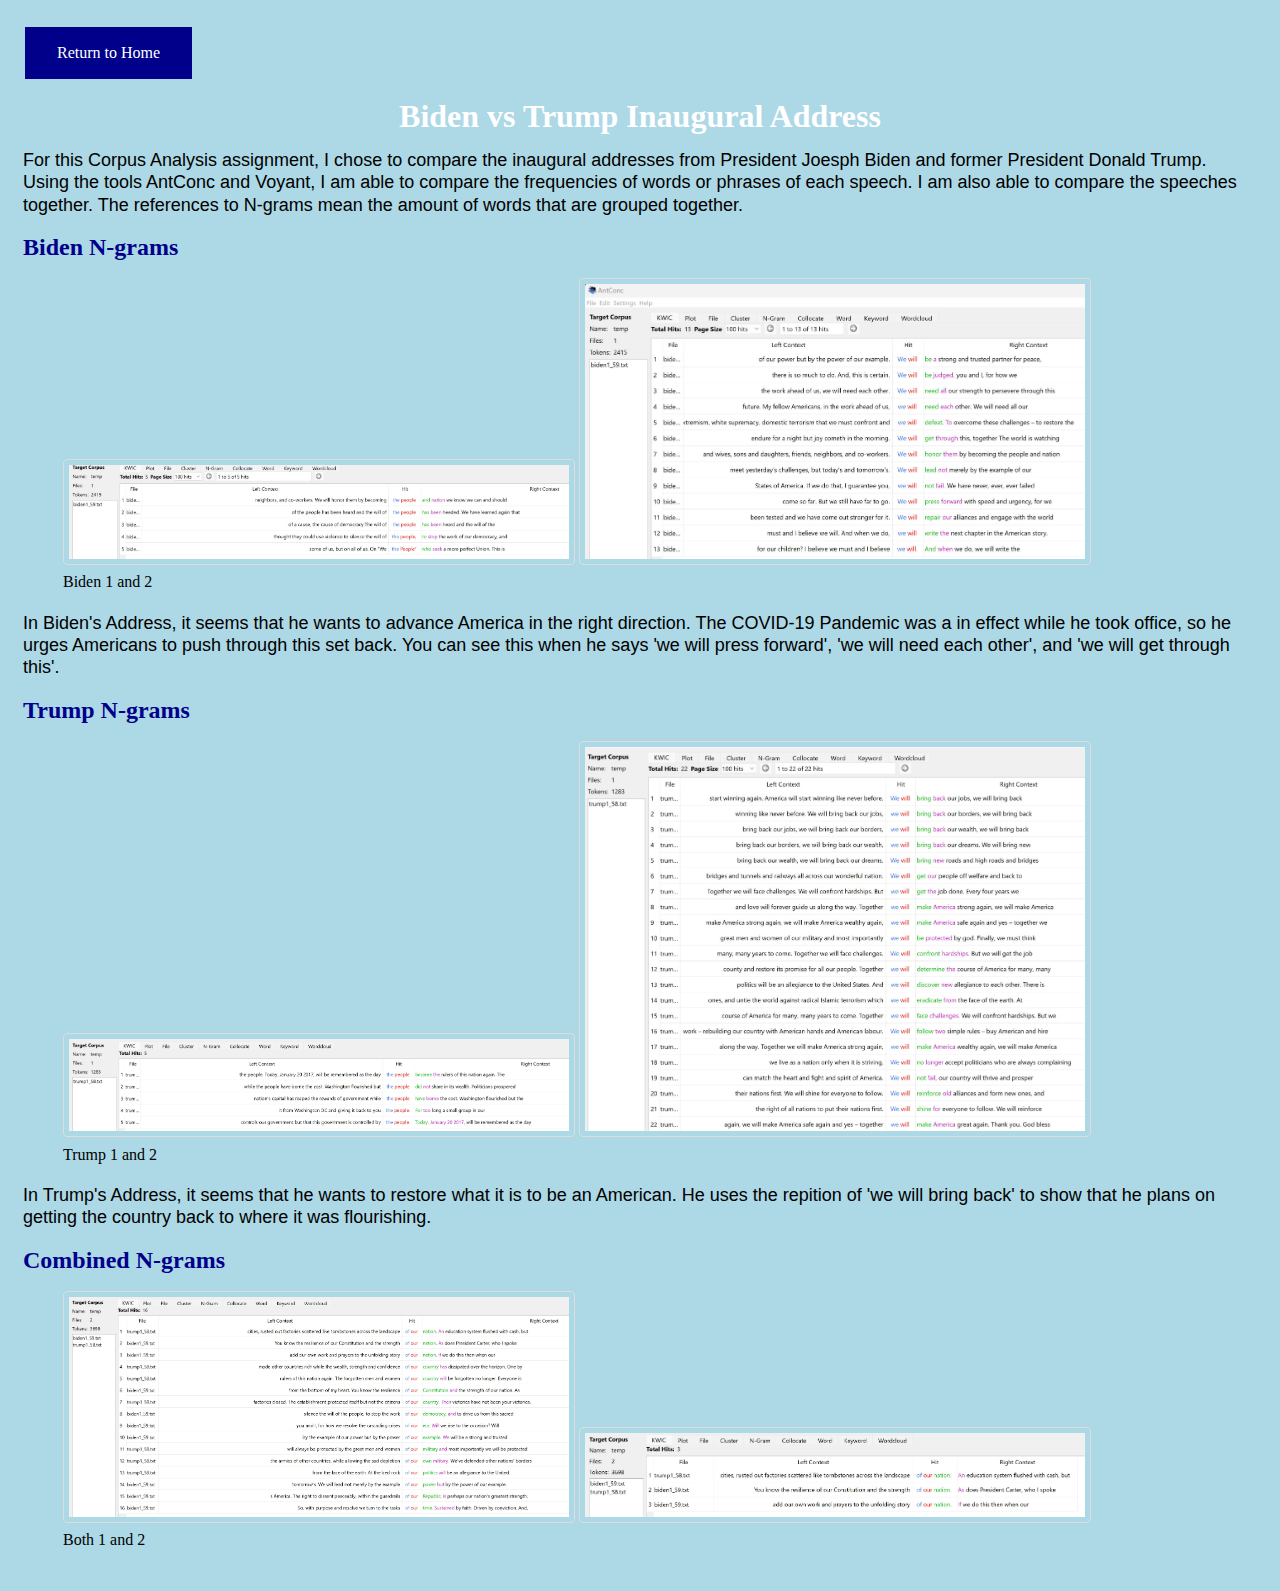
==== docs/corpus.html @ fd3dd55b "small edit" ====
<!DOCTYPE html>
<html>
    <head>
        <title>Corpus Analysis</title>
        <meta charset="UTF-8"/>
        <meta name="viewport" content="width=device-width, initial-scale=1.0"/>
        <link rel="stylesheet" type="text/css" href="style.css"/>
        
    </head>
    <body>
        <nav>
            <a href="index.html" class="button">Return to Home</a>
        </nav>
        
        <h1>Biden vs Trump Inaugural Address</h1>
        
        <section> 
            <p>For this Corpus Analysis assignment, I chose to compare the inaugural addresses from 
                President Joesph Biden and former President Donald Trump. Using the tools AntConc 
                and Voyant, I am able to compare the frequencies of words or phrases of each speech. 
                I am also able to compare the speeches together. The references to N-grams mean the amount
                of words that are grouped together. </p>
            <h2>Biden N-grams</h2>
                <figure>
                    <img src="images/biden_the_people.jpg" alt="Biden the people N-gram"/>
                    <img src="images/biden_we_will.jpg" alt="Biden we will N-gram"/>  
                    <figcaption>Biden 1 and 2</figcaption>
                </figure>
            <p>
                In Biden's Address, it seems that he wants to advance America in the right 
                direction. The COVID-19 Pandemic was a in effect while he took office, so
                he urges Americans to push through this set back. You can see this when he 
                says 'we will press forward', 'we will need each other', and 'we will 
                get through this'.
            </p>
        </section>
        <section> 
                <h2>Trump N-grams</h2>
            <figure>
                <img src="images/trump_the_people.jpg" alt="Trump the people N-gram"/>
                <img src="images/trump_we_will.jpg" alt="Trump we will N-gram"/>
                <figcaption>Trump 1 and 2</figcaption>
            </figure>
            <p>In Trump's Address, it seems that he wants to restore what it is to be an American.
            He uses the repition of 'we will bring back' to show that he plans on getting the 
            country back to where it was flourishing.</p>
        </section>
        
        <section> 
            <h2>Combined N-grams</h2>
            <figure>
                <img src="images/of_our.jpg" alt="Both of our N-gram"/>
                <img src="images/of_our_nation.jpg" alt="Both of our nation N-gram"/>
                <figcaption>Both 1 and 2</figcaption>
            </figure>
        </section>
    
    
    </body>
</html>
---- docs/style.css ----
body {
    background-color: lightblue;
    padding: 15px;
    line-height: 1.4em;
    font-family: "Times New Roman", Times, serif;
}

h1 {
    color: white;
    text-align: center;
}

.grid-container {
    display: grid;
    grid-template-columns: auto auto;
    padding: 10px;
}

.grid-item {
    padding: 20px;
}

h2 {
    color: darkblue;
}

h3 {
    color: darkblue;
}

p {
    
    font-family: Arial, Helvetica, sans-serif;
    font-size: 18px;
}


.button {
    background-color: darkblue;
    border: none;
    color: white;
    padding: 15px 32px;
    text-align: center;
    text-decoration: none;
    display: inline-block;
    font-size: 16px;
    margin: 4px 2px;
    cursor: pointer;
}
     
img {
  border: 1px solid #ddd;
  border-radius: 4px;
  padding: 5px;
  max-width: 500px;
  width: 50%;
  max-height: 500px;
  
}
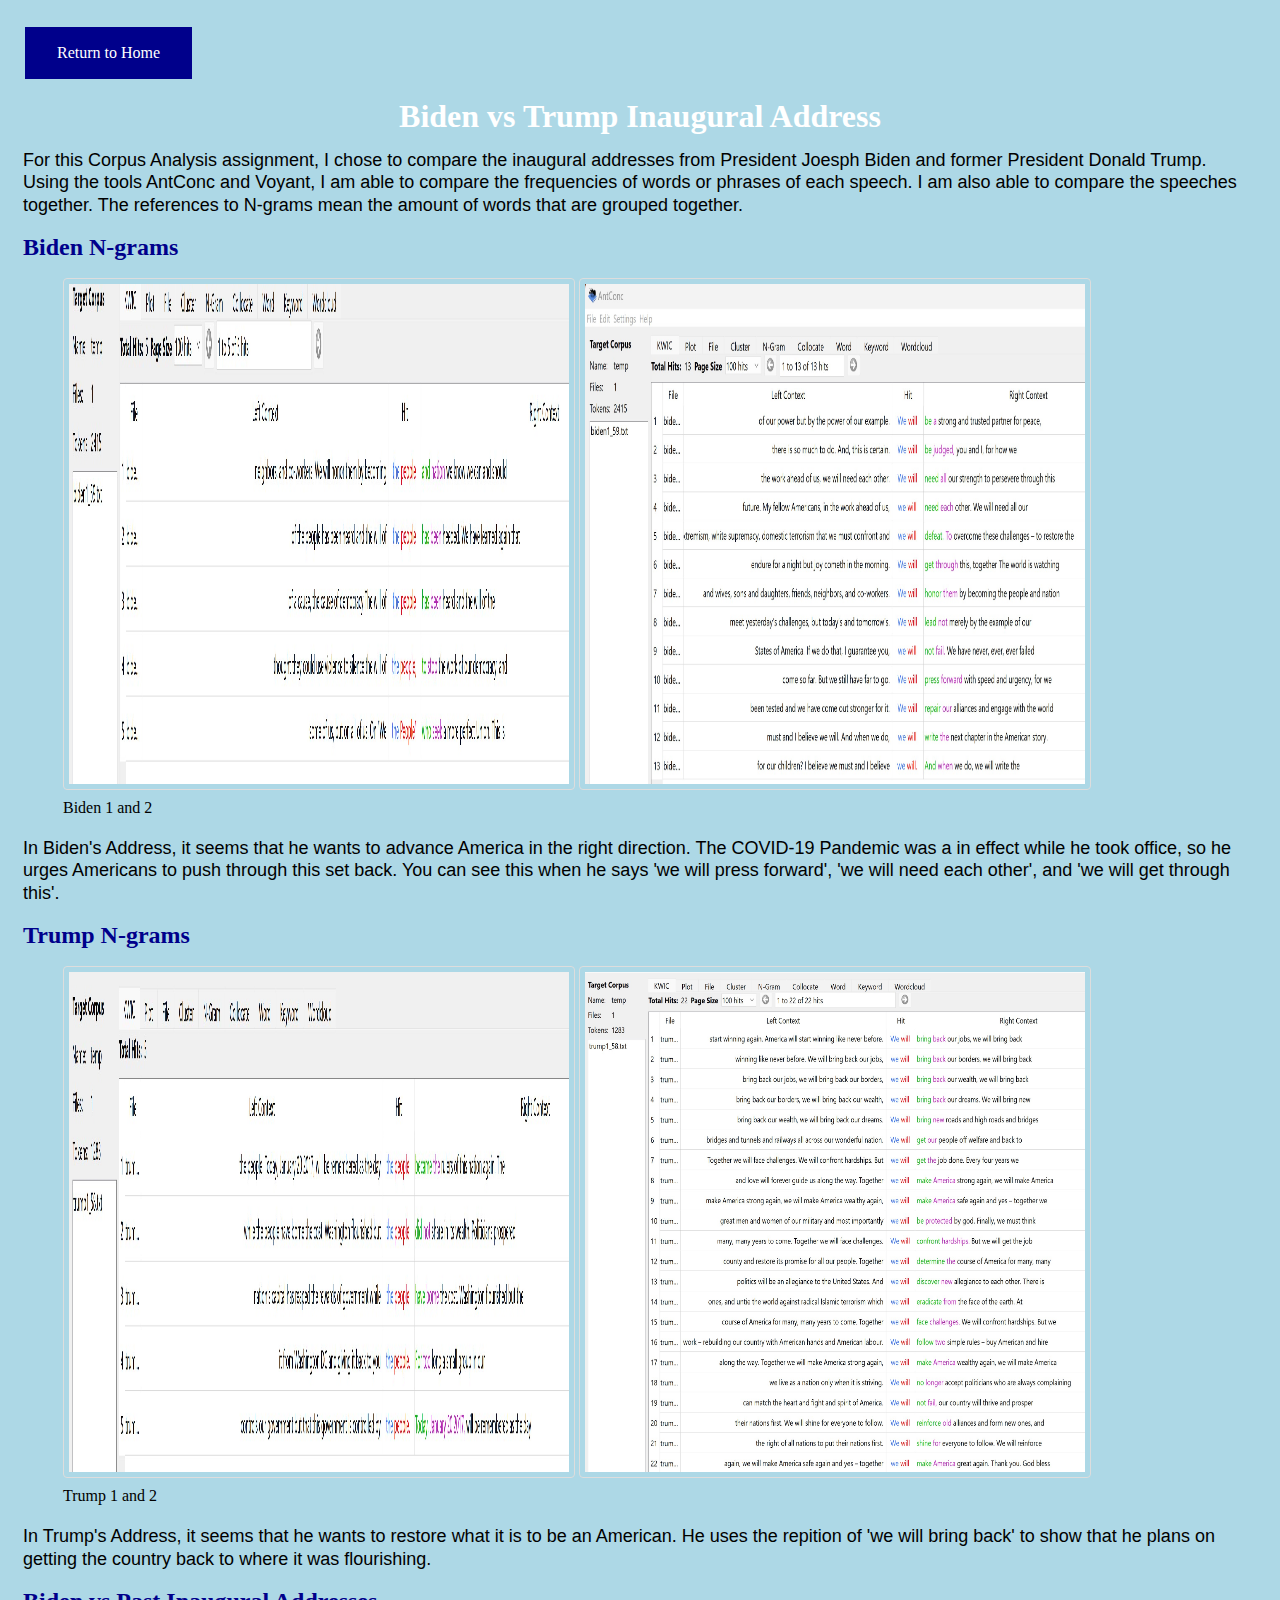
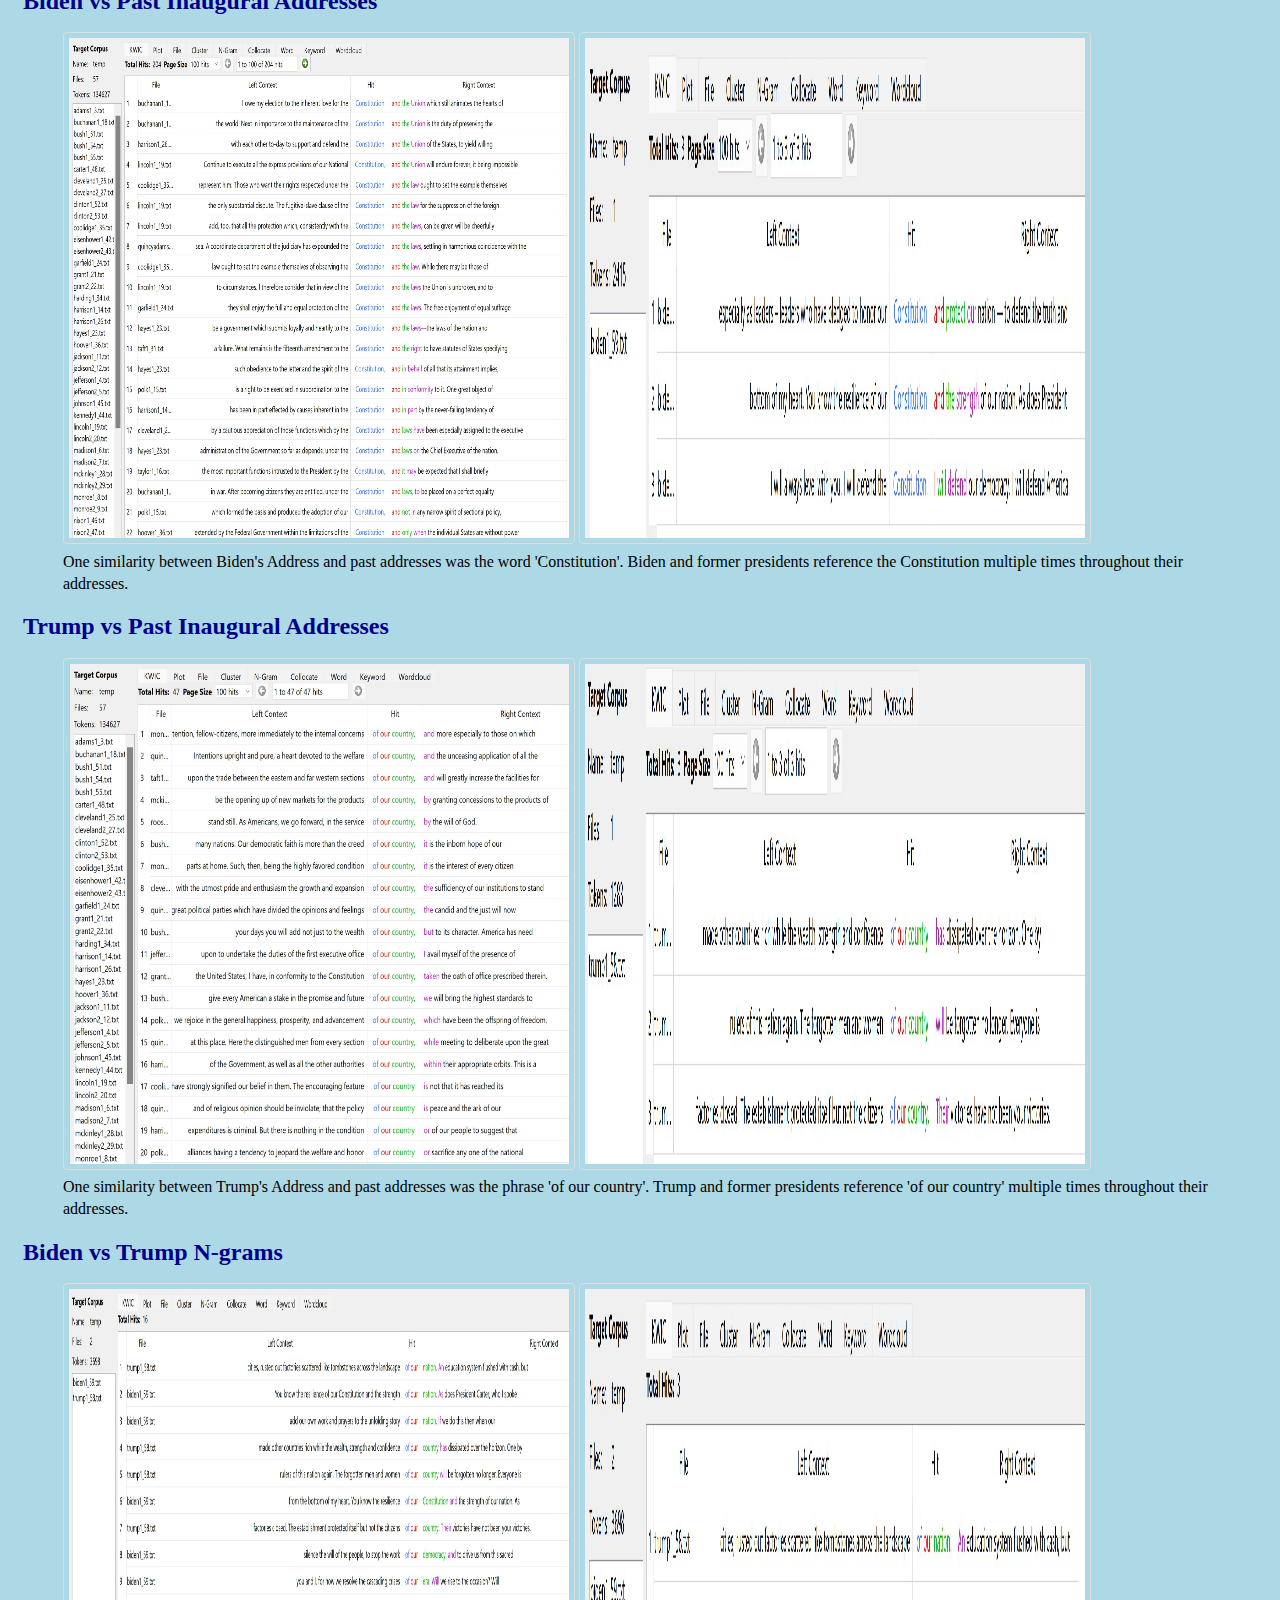
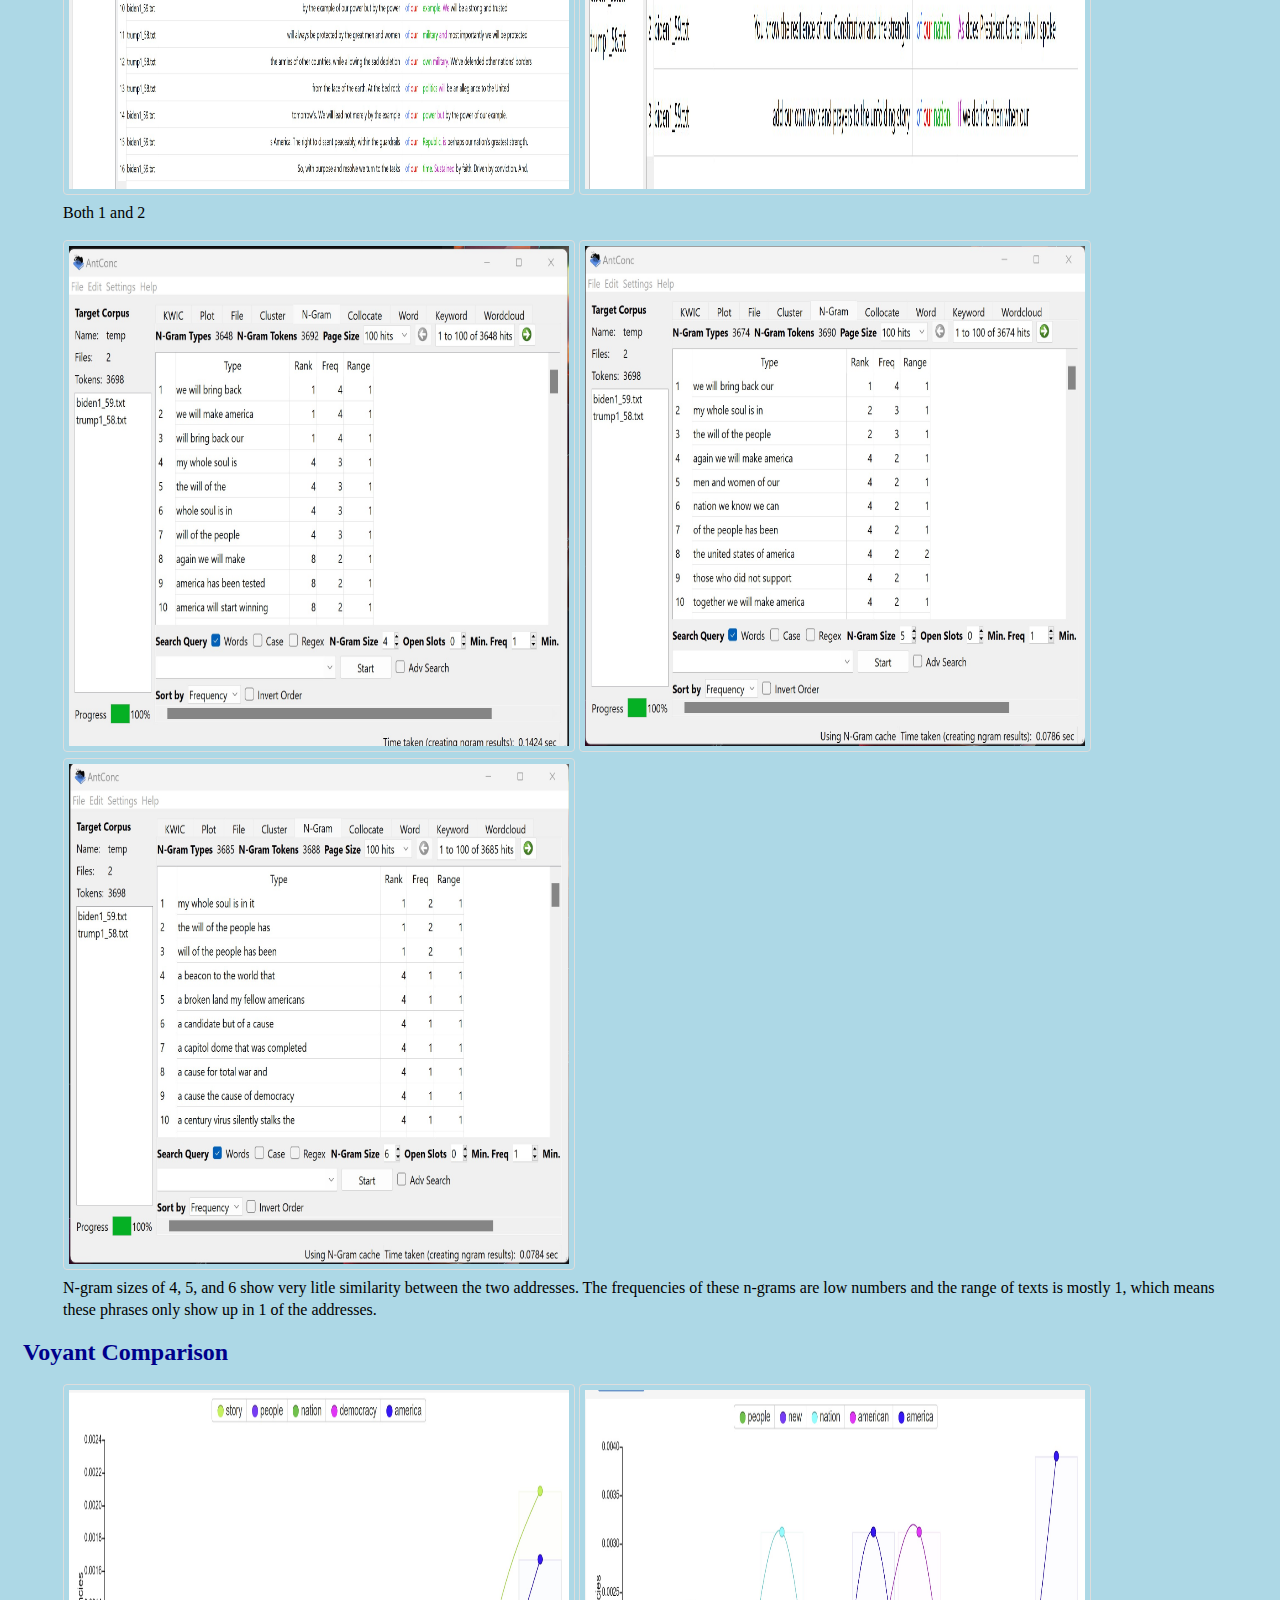
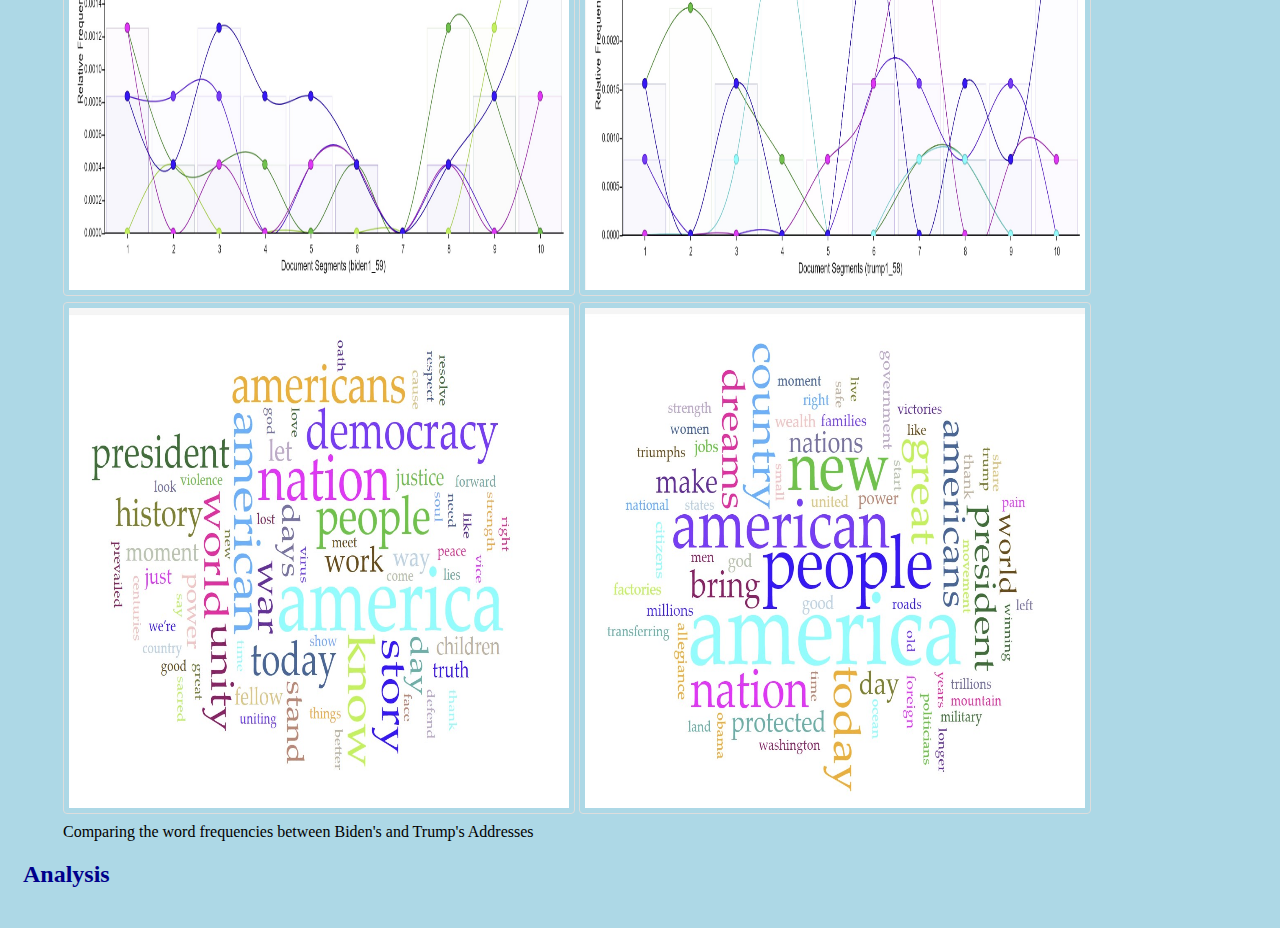
==== commit 52f979df: "additions to corpus analysis page" ====
--- a/docs/corpus.html
+++ b/docs/corpus.html
@@ -5,25 +5,31 @@
         <meta charset="UTF-8"/>
         <meta name="viewport" content="width=device-width, initial-scale=1.0"/>
         <link rel="stylesheet" type="text/css" href="style.css"/>
-        
+        <style>
+            img.ta{width:50%; height:500px;}
+        </style>
     </head>
     <body>
         <nav>
             <a href="index.html" class="button">Return to Home</a>
         </nav>
         
-        <h1>Biden vs Trump Inaugural Address</h1>
+        
         
         <section> 
+            <h1>Biden vs Trump Inaugural Address</h1>
             <p>For this Corpus Analysis assignment, I chose to compare the inaugural addresses from 
                 President Joesph Biden and former President Donald Trump. Using the tools AntConc 
                 and Voyant, I am able to compare the frequencies of words or phrases of each speech. 
                 I am also able to compare the speeches together. The references to N-grams mean the amount
                 of words that are grouped together. </p>
+        </section>
+        
+        <section>
             <h2>Biden N-grams</h2>
                 <figure>
-                    <img src="images/biden_the_people.jpg" alt="Biden the people N-gram"/>
-                    <img src="images/biden_we_will.jpg" alt="Biden we will N-gram"/>  
+                    <img class="ta" src="images/biden_the_people.jpg" alt="Biden the people N-gram"/>
+                    <img class="ta" src="images/biden_we_will.jpg" alt="Biden we will N-gram"/>  
                     <figcaption>Biden 1 and 2</figcaption>
                 </figure>
             <p>
@@ -33,28 +39,70 @@
                 says 'we will press forward', 'we will need each other', and 'we will 
                 get through this'.
             </p>
-        </section>
-        <section> 
-                <h2>Trump N-grams</h2>
+            <h2>Trump N-grams</h2>
             <figure>
-                <img src="images/trump_the_people.jpg" alt="Trump the people N-gram"/>
-                <img src="images/trump_we_will.jpg" alt="Trump we will N-gram"/>
+                <img class="ta" src="images/trump_the_people.jpg" alt="Trump the people N-gram"/>
+                <img class="ta" src="images/trump_we_will.jpg" alt="Trump we will N-gram"/>
                 <figcaption>Trump 1 and 2</figcaption>
             </figure>
             <p>In Trump's Address, it seems that he wants to restore what it is to be an American.
-            He uses the repition of 'we will bring back' to show that he plans on getting the 
-            country back to where it was flourishing.</p>
+                He uses the repition of 'we will bring back' to show that he plans on getting the 
+                country back to where it was flourishing.
+            </p>
         </section>
         
         <section> 
-            <h2>Combined N-grams</h2>
+            <h2>Biden vs Past Inaugural Addresses</h2>
             <figure>
-                <img src="images/of_our.jpg" alt="Both of our N-gram"/>
-                <img src="images/of_our_nation.jpg" alt="Both of our nation N-gram"/>
+                <img class="ta" src="images/Constitution.jpg" alt="Past addresses - Constitution word cluster"/>
+                <img class="ta" src="images/biden_Constitution.jpg" alt="Biden - Constitution word cluster"/>
+                <figcaption>One similarity between Biden's Address and past addresses was the word 'Constitution'. 
+                    Biden and former presidents reference the Constitution multiple times throughout their addresses.</figcaption>
+            </figure>
+            <h2>Trump vs Past Inaugural Addresses</h2>
+            <figure>
+                <img class="ta" src="images/of_our_country.jpg" alt="Past addresses - of our country word cluster"/>
+                <img class="ta" src="images/trump_of_our_counrtuy.jpg" alt="Trump - of our country word cluster"/>
+                <figcaption>One similarity between Trump's Address and past addresses was the phrase 'of 
+                our country'. Trump and former presidents reference 'of our country' multiple times throughout their addresses.</figcaption>
+            </figure>
+        </section>
+        
+        <section> 
+            <h2>Biden vs Trump N-grams</h2>
+            <figure>
+                <img class="ta" src="images/of_our.jpg" alt="Both of our N-gram"/>
+                <img class="ta" src="images/of_our_nation.jpg" alt="Both of our nation N-gram"/>
                 <figcaption>Both 1 and 2</figcaption>
+            </figure>
+            <figure>
+                <img class="ta" src="images/ngram4.jpg" alt="Biden vs Trump 4 N-gram"/>
+                <img class="ta" src="images/ngram5.jpg" alt="Biden vs Trump 5 N-gram"/>
+                <img class="ta" src="images/ngram6.jpg" alt="Biden vs Trump 6 N-gram"/>
+                <figcaption>N-gram sizes of 4, 5, and 6 show very litle similarity between the two addresses. 
+                The frequencies of these n-grams are low numbers and the range of texts is mostly 1, which 
+                means these phrases only show up in 1 of the addresses.</figcaption>
             </figure>
         </section>
     
+        <section>
+            <h2>Voyant Comparison</h2>
+            <figure>
+                <img class="ta" src="images/bidenGraph.jpg" alt="Voyant Biden Graph"/>
+                <img class="ta" src="images/trumpGraph.jpg" alt="Voyant Trump Graph"/>
+                <img class="ta" src="images/bidenCirrus.jpg" alt="Biden Word Cluster"/>
+                <img class="ta" src="images/trumpCirrus.jpg" alt="Trump Word Cluster"/>
+                <figcaption>Comparing the word frequencies between Biden's and Trump's Addresses</figcaption>
+            </figure>
+            <p></p>
+        </section>
+        
+        <section>
+            <h2>Analysis</h2>
+            <p>
+                
+            </p>
+        </section>
     
     </body>
 </html>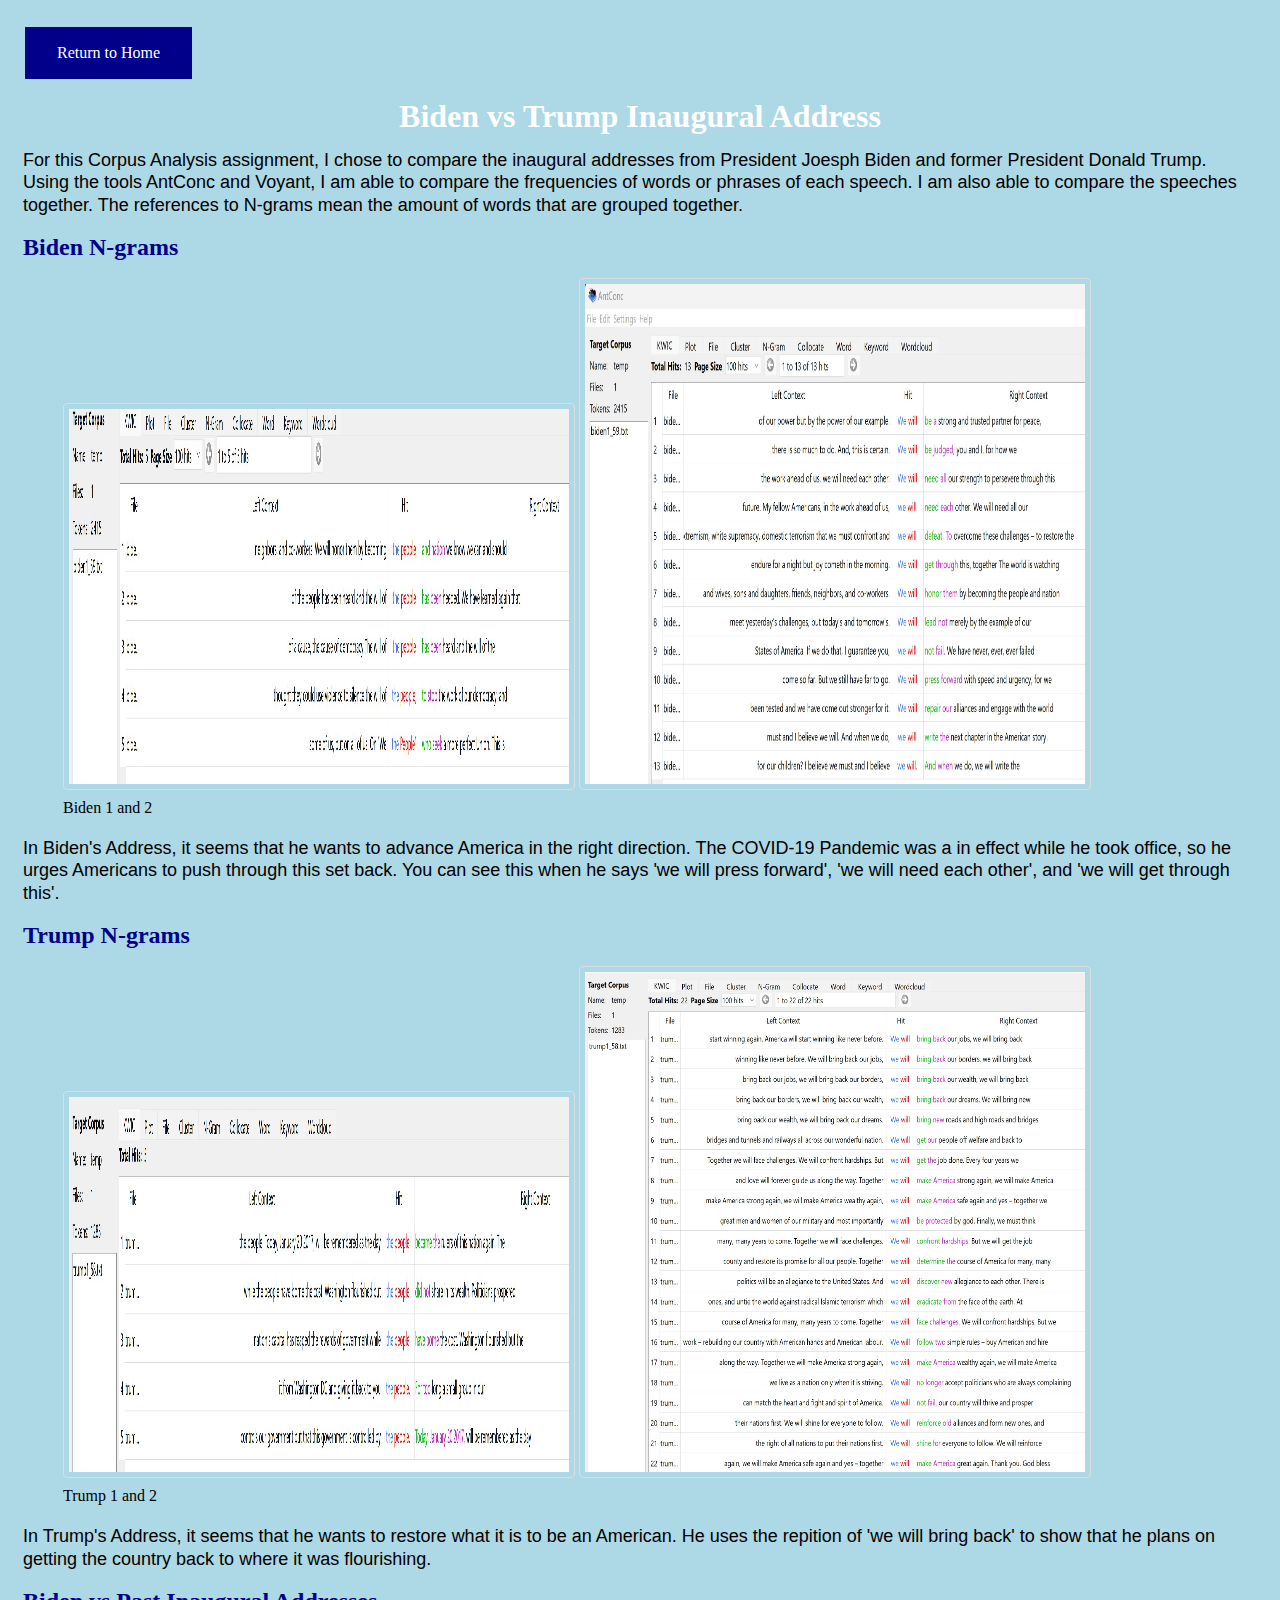
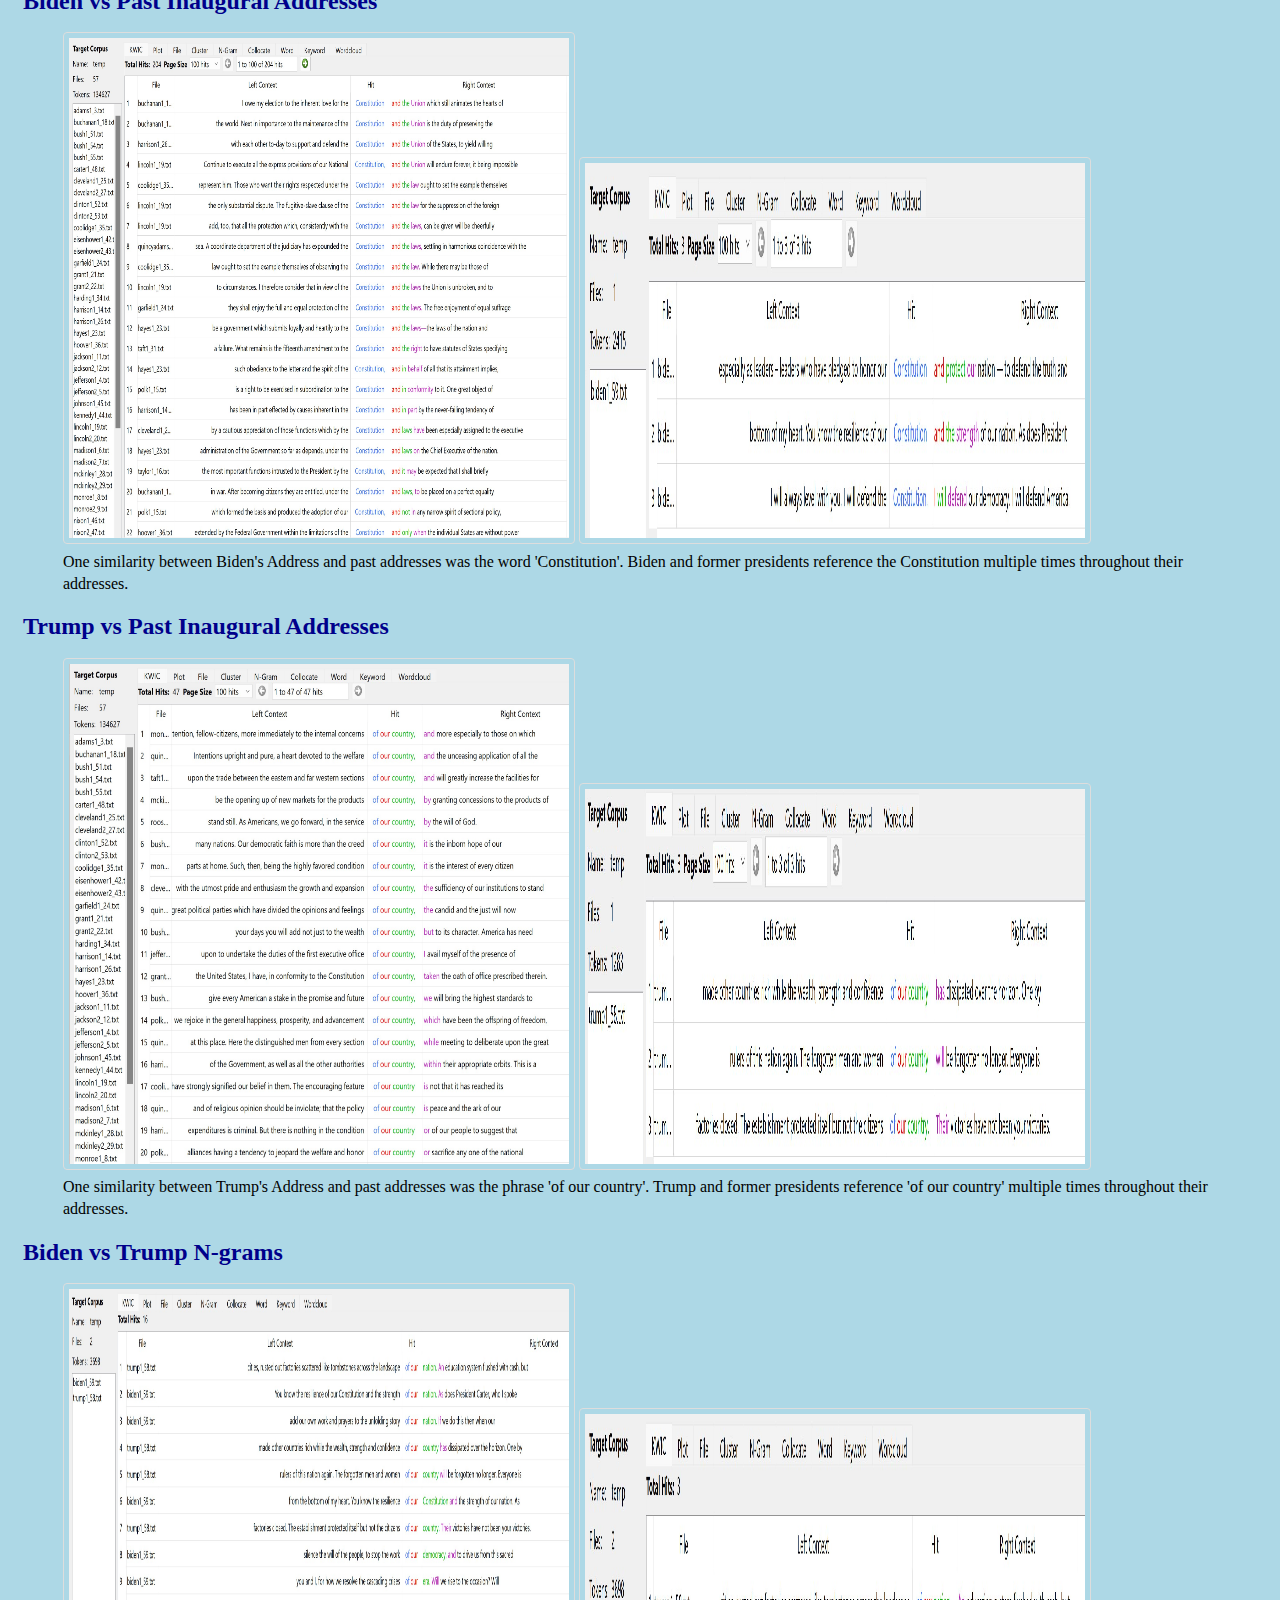
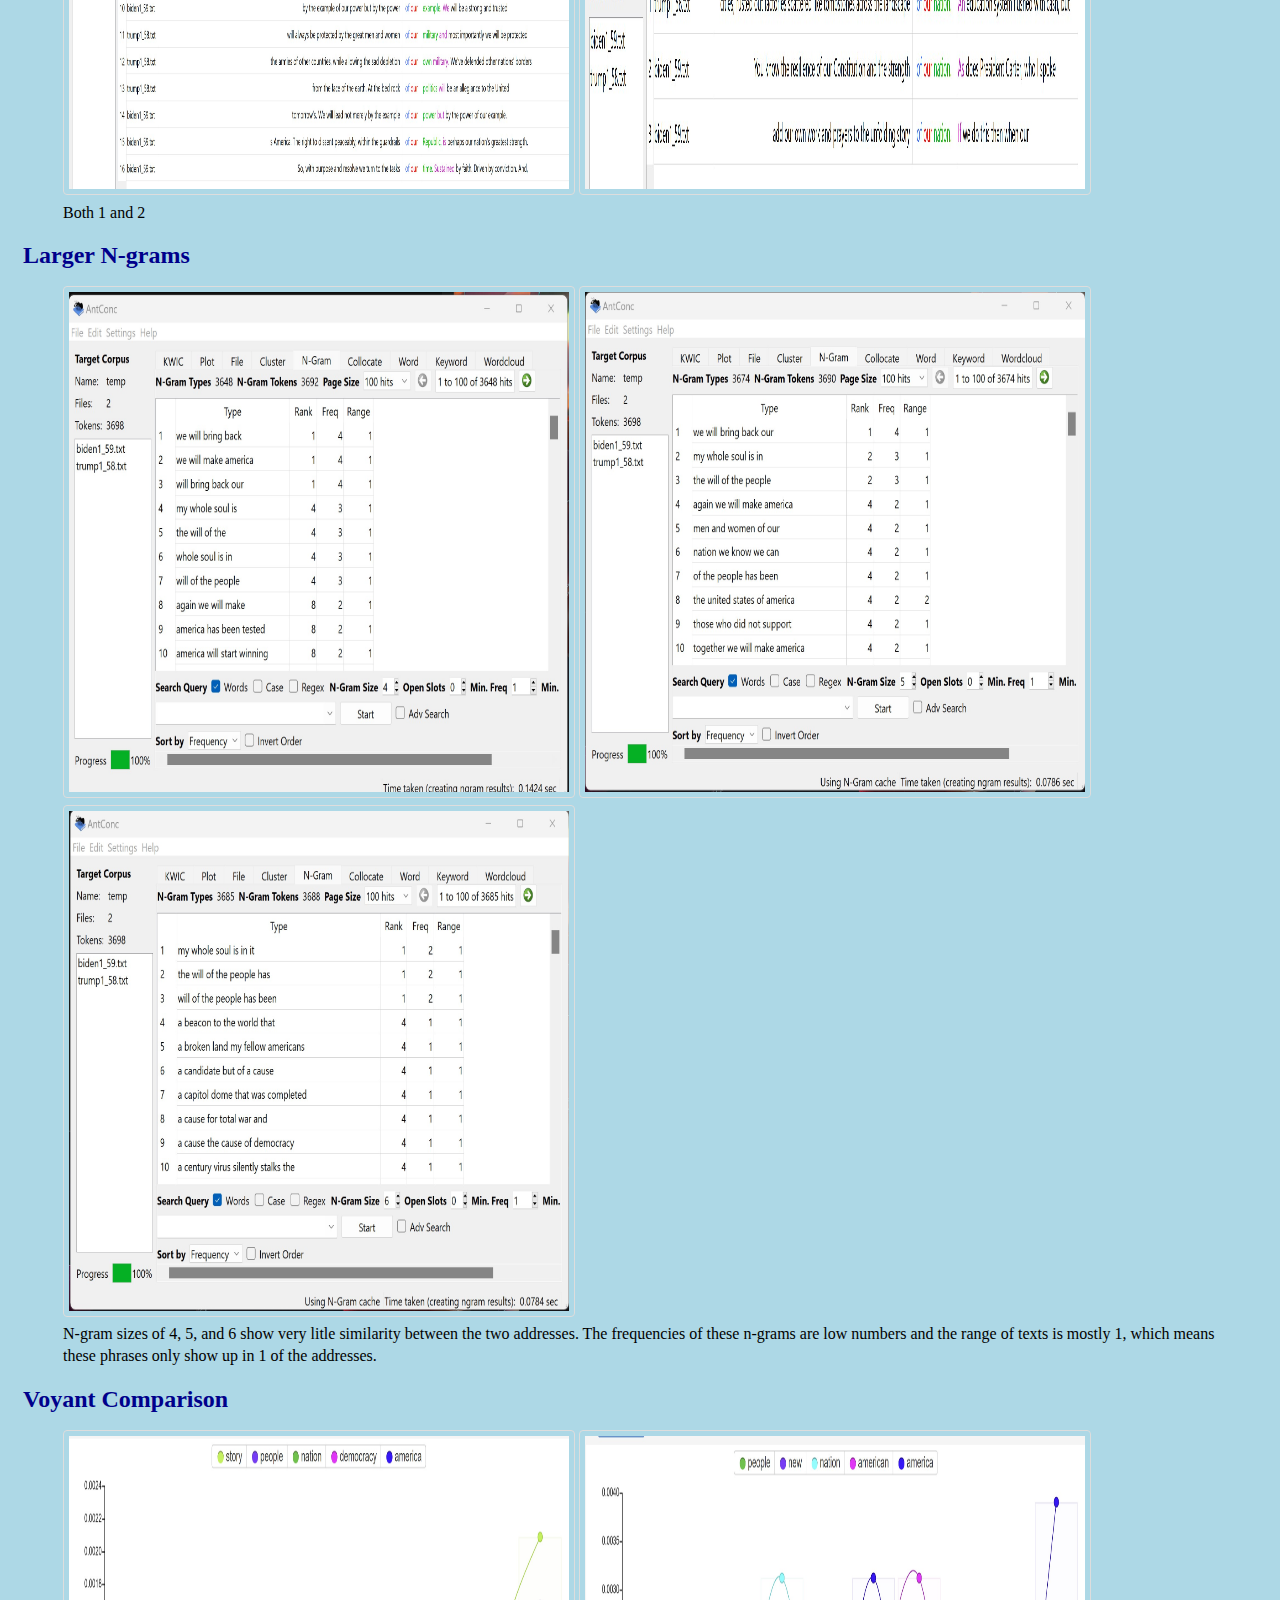
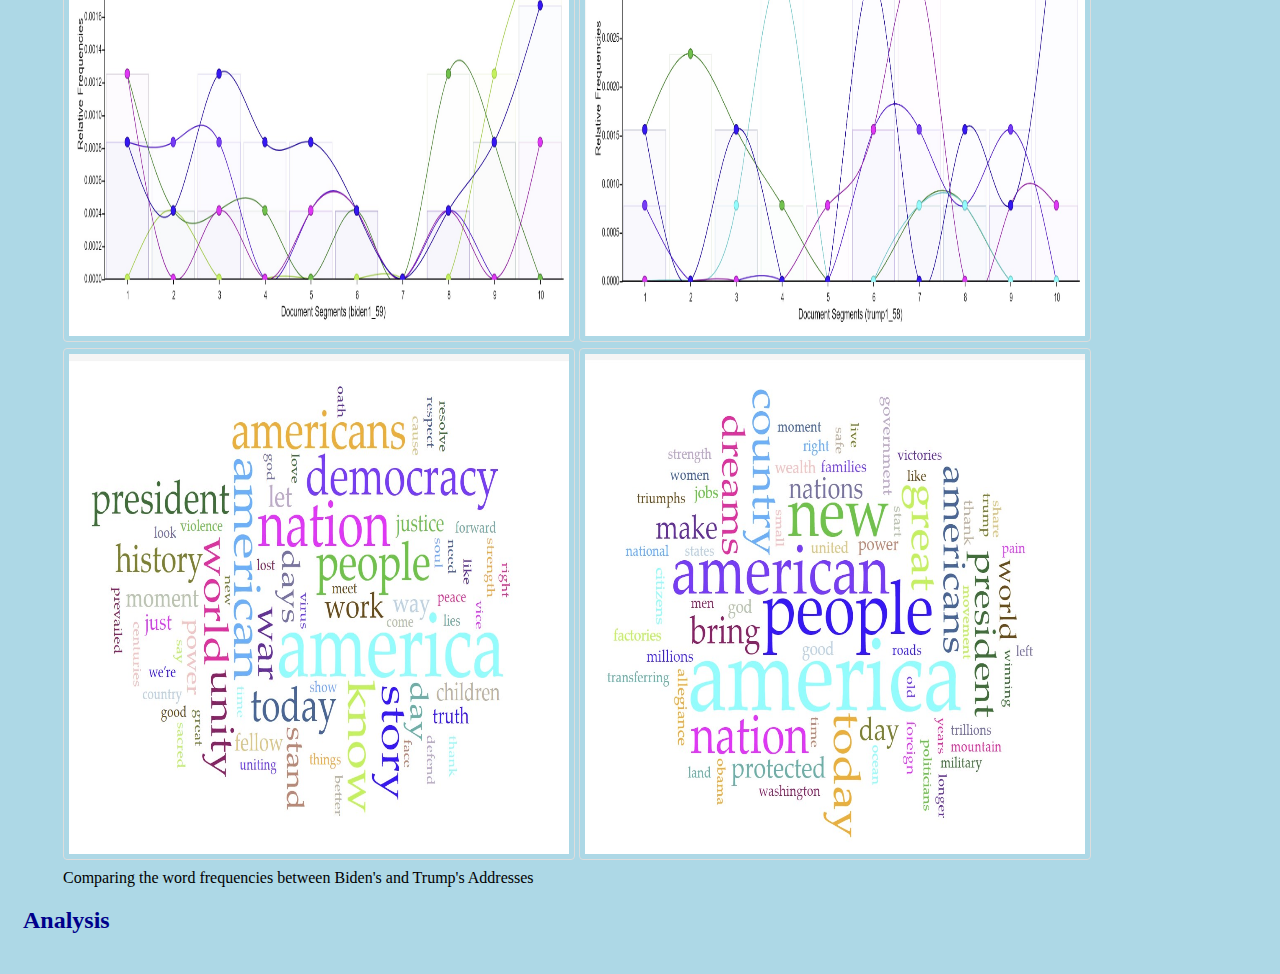
==== commit ea69397c: "edit to photo size" ====
--- a/docs/corpus.html
+++ b/docs/corpus.html
@@ -7,6 +7,7 @@
         <link rel="stylesheet" type="text/css" href="style.css"/>
         <style>
             img.ta{width:50%; height:500px;}
+            img.ba{width:75%; height:375px;}
         </style>
     </head>
     <body>
@@ -28,7 +29,7 @@
         <section>
             <h2>Biden N-grams</h2>
                 <figure>
-                    <img class="ta" src="images/biden_the_people.jpg" alt="Biden the people N-gram"/>
+                    <img class="ba" src="images/biden_the_people.jpg" alt="Biden the people N-gram"/>
                     <img class="ta" src="images/biden_we_will.jpg" alt="Biden we will N-gram"/>  
                     <figcaption>Biden 1 and 2</figcaption>
                 </figure>
@@ -41,7 +42,7 @@
             </p>
             <h2>Trump N-grams</h2>
             <figure>
-                <img class="ta" src="images/trump_the_people.jpg" alt="Trump the people N-gram"/>
+                <img class="ba" src="images/trump_the_people.jpg" alt="Trump the people N-gram"/>
                 <img class="ta" src="images/trump_we_will.jpg" alt="Trump we will N-gram"/>
                 <figcaption>Trump 1 and 2</figcaption>
             </figure>
@@ -55,14 +56,14 @@
             <h2>Biden vs Past Inaugural Addresses</h2>
             <figure>
                 <img class="ta" src="images/Constitution.jpg" alt="Past addresses - Constitution word cluster"/>
-                <img class="ta" src="images/biden_Constitution.jpg" alt="Biden - Constitution word cluster"/>
+                <img class="ba" src="images/biden_Constitution.jpg" alt="Biden - Constitution word cluster"/>
                 <figcaption>One similarity between Biden's Address and past addresses was the word 'Constitution'. 
                     Biden and former presidents reference the Constitution multiple times throughout their addresses.</figcaption>
             </figure>
             <h2>Trump vs Past Inaugural Addresses</h2>
             <figure>
                 <img class="ta" src="images/of_our_country.jpg" alt="Past addresses - of our country word cluster"/>
-                <img class="ta" src="images/trump_of_our_counrtuy.jpg" alt="Trump - of our country word cluster"/>
+                <img class="ba" src="images/trump_of_our_counrtuy.jpg" alt="Trump - of our country word cluster"/>
                 <figcaption>One similarity between Trump's Address and past addresses was the phrase 'of 
                 our country'. Trump and former presidents reference 'of our country' multiple times throughout their addresses.</figcaption>
             </figure>
@@ -72,9 +73,10 @@
             <h2>Biden vs Trump N-grams</h2>
             <figure>
                 <img class="ta" src="images/of_our.jpg" alt="Both of our N-gram"/>
-                <img class="ta" src="images/of_our_nation.jpg" alt="Both of our nation N-gram"/>
+                <img class="ba" src="images/of_our_nation.jpg" alt="Both of our nation N-gram"/>
                 <figcaption>Both 1 and 2</figcaption>
             </figure>
+            <h2>Larger N-grams</h2>
             <figure>
                 <img class="ta" src="images/ngram4.jpg" alt="Biden vs Trump 4 N-gram"/>
                 <img class="ta" src="images/ngram5.jpg" alt="Biden vs Trump 5 N-gram"/>
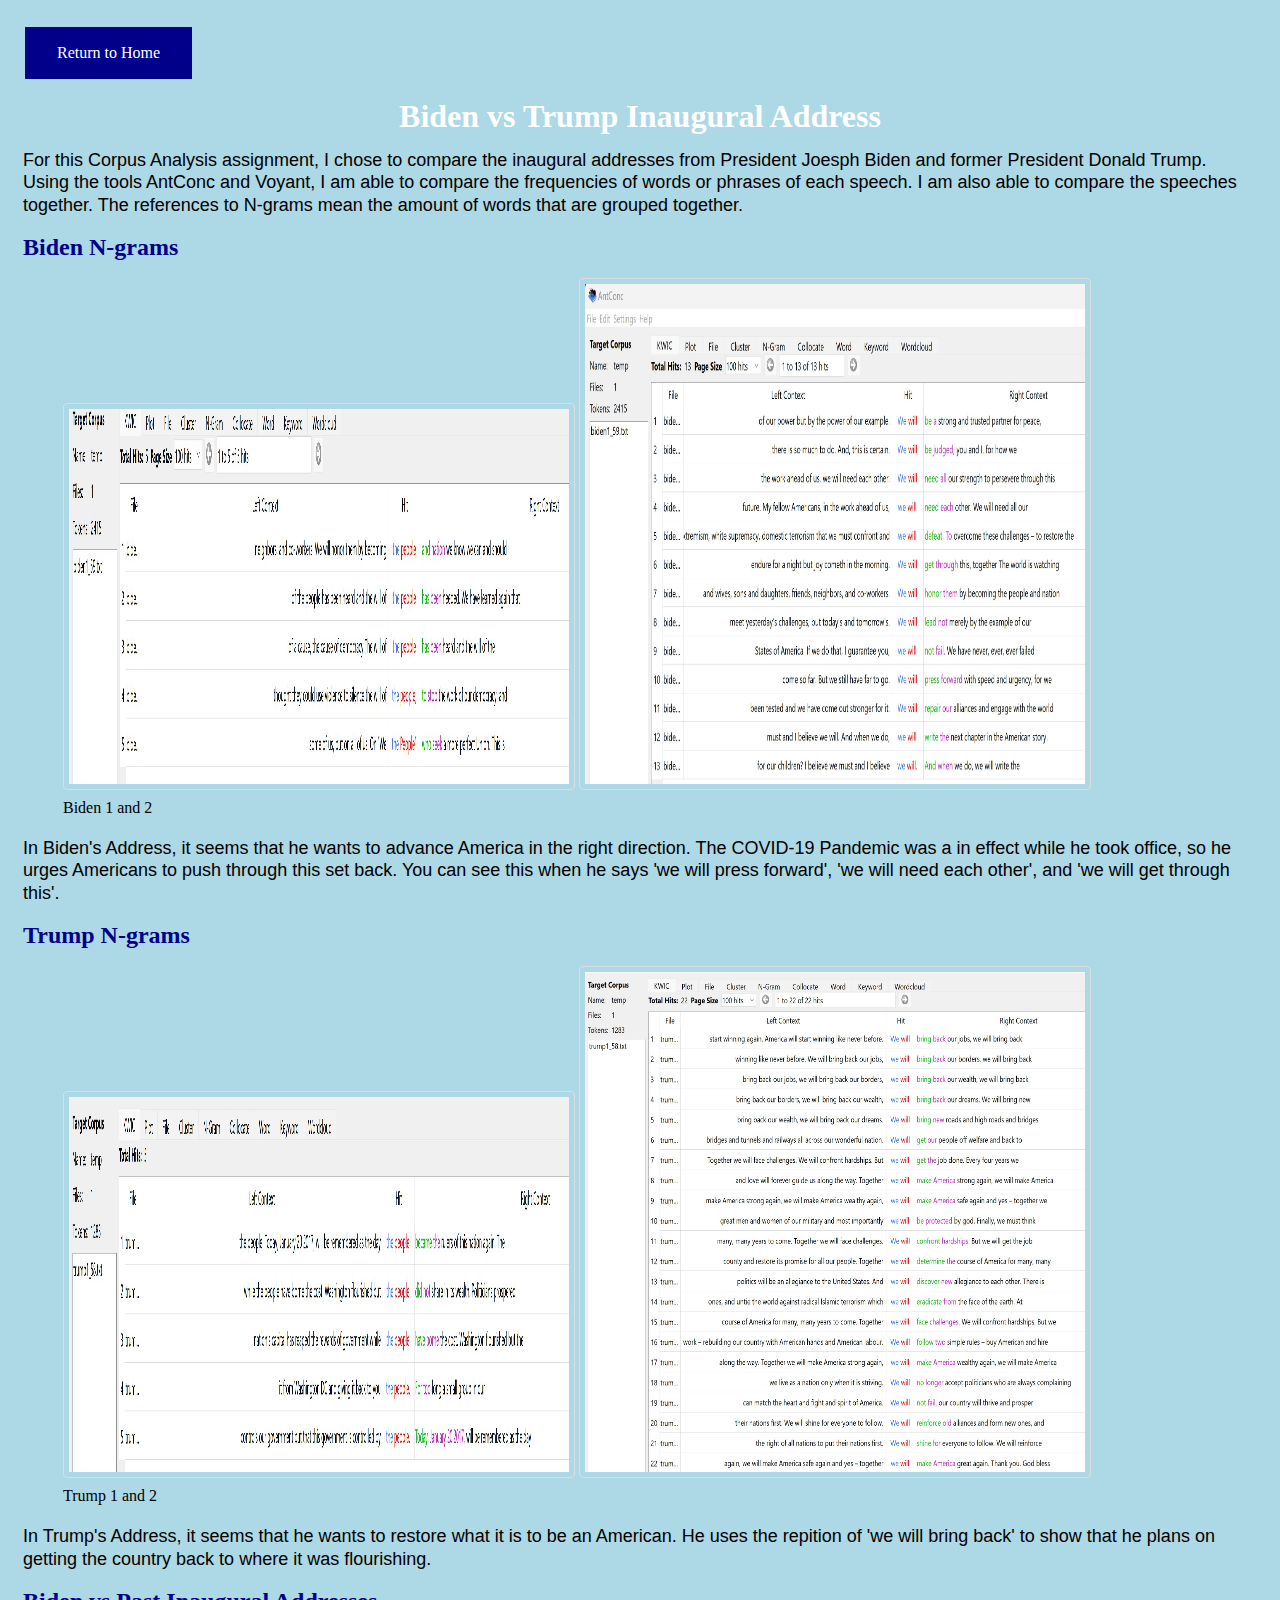
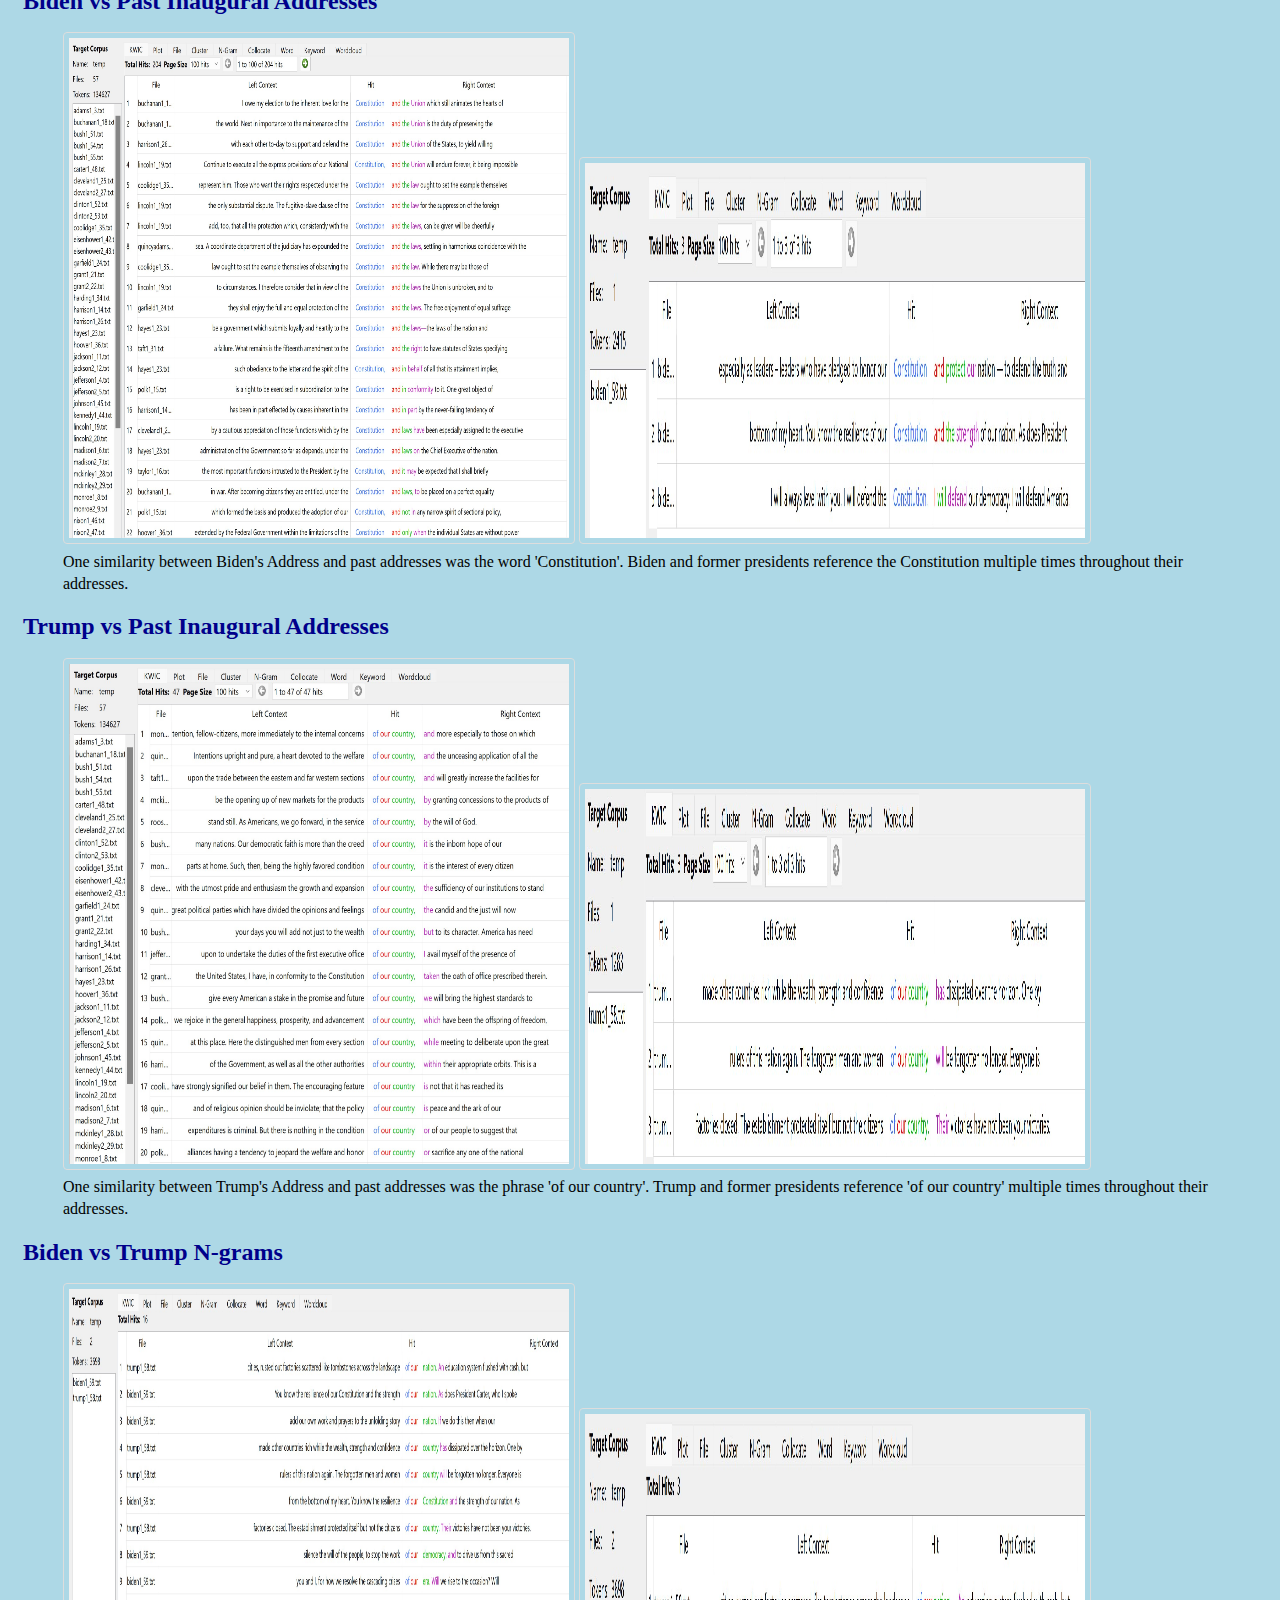
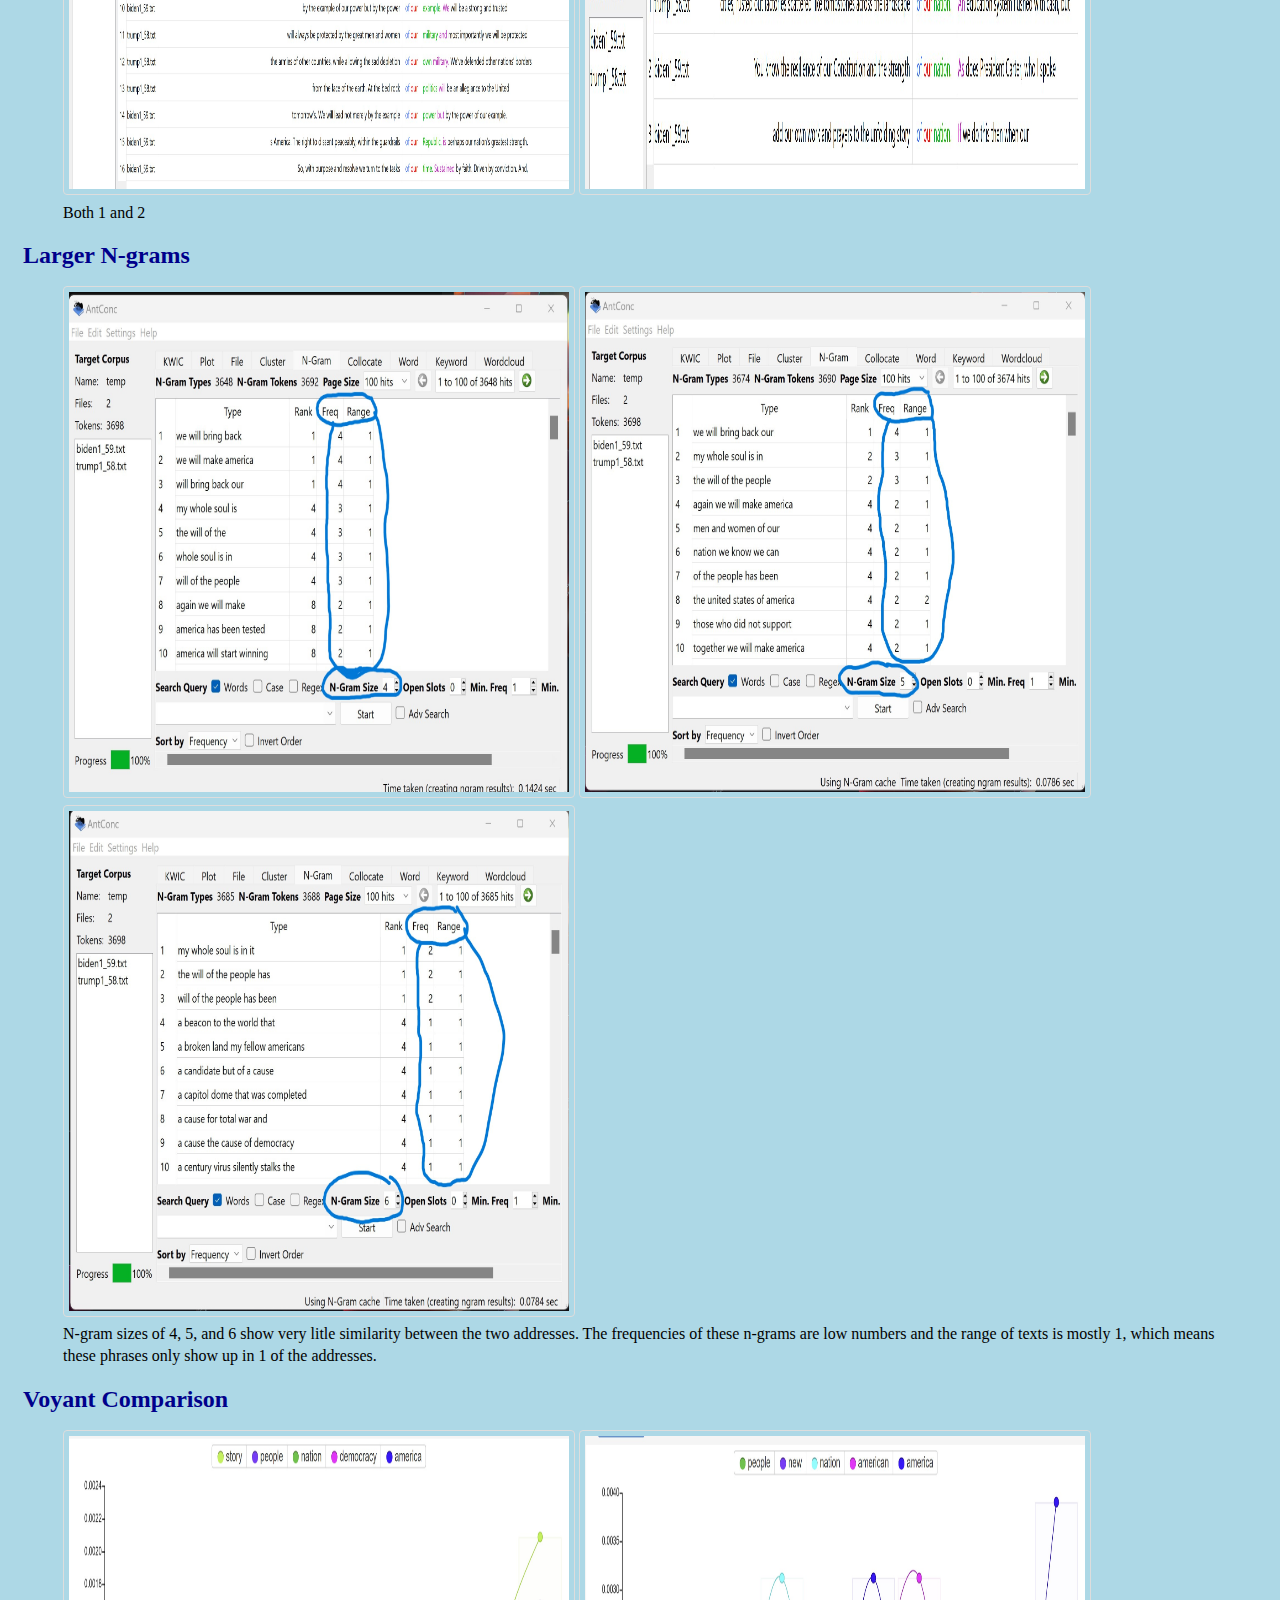
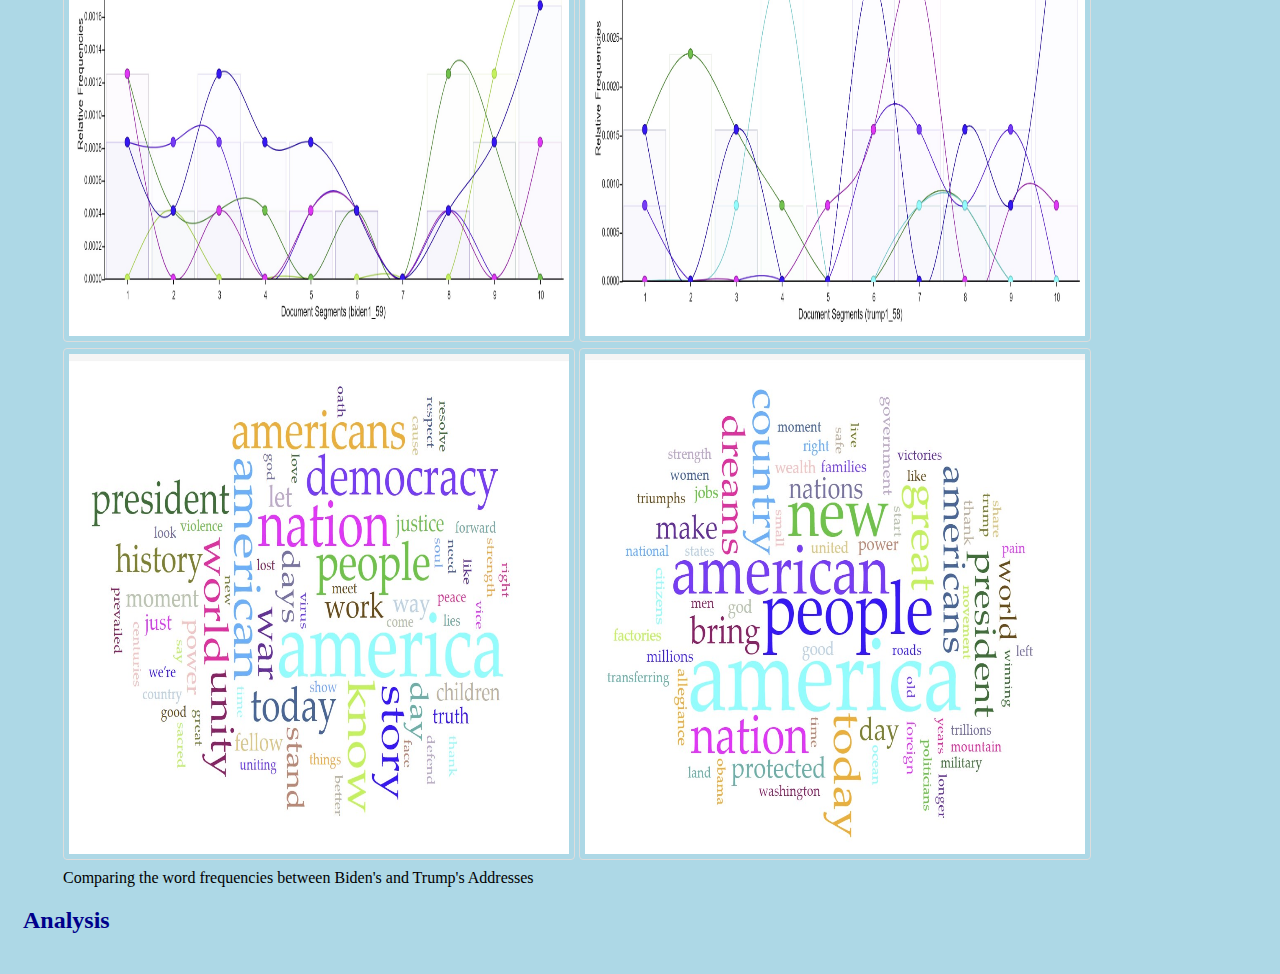
==== commit c04a83a6: "small edit" ====
--- a/docs/corpus.html
+++ b/docs/corpus.html
@@ -6,8 +6,8 @@
         <meta name="viewport" content="width=device-width, initial-scale=1.0"/>
         <link rel="stylesheet" type="text/css" href="style.css"/>
         <style>
-            img.ta{width:50%; height:500px;}
-            img.ba{width:75%; height:375px;}
+            img.ta{width:500px; height:500px;}
+            img.ba{width:600px; height:375px;}
         </style>
     </head>
     <body>
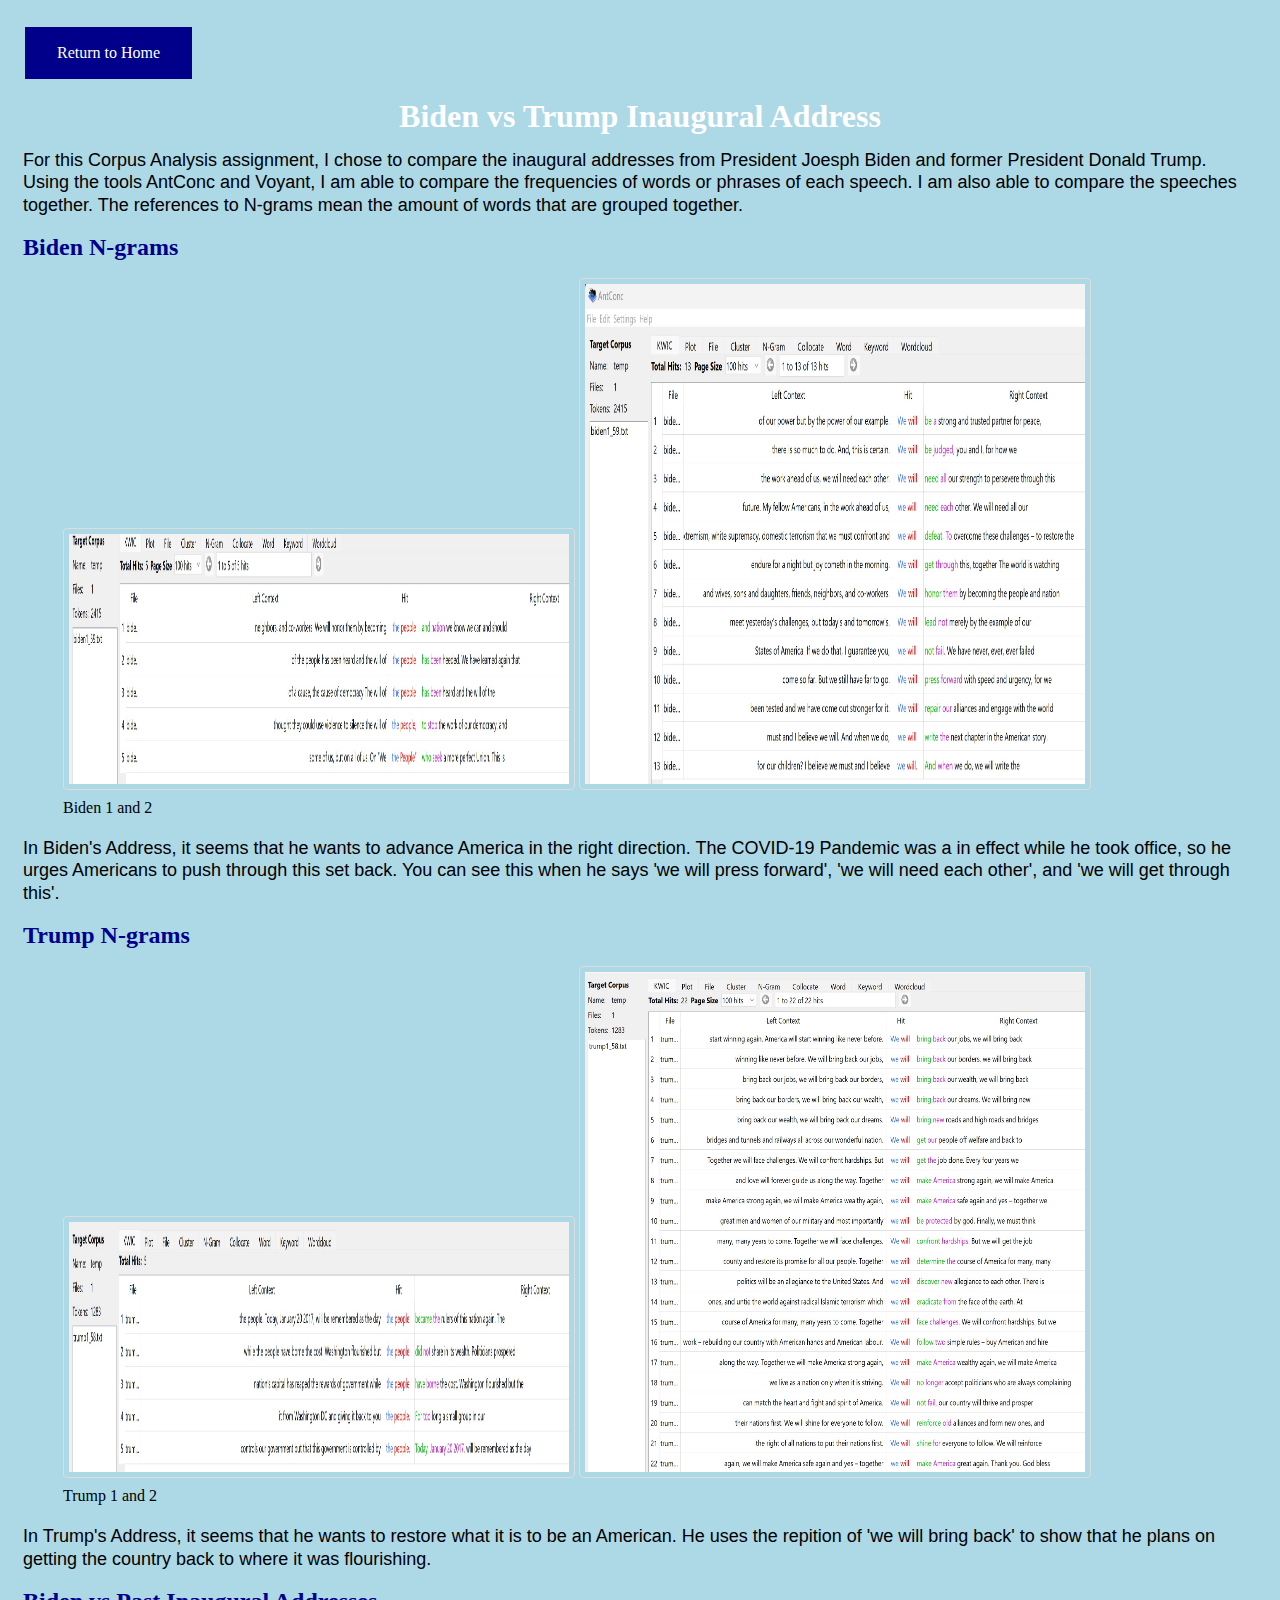
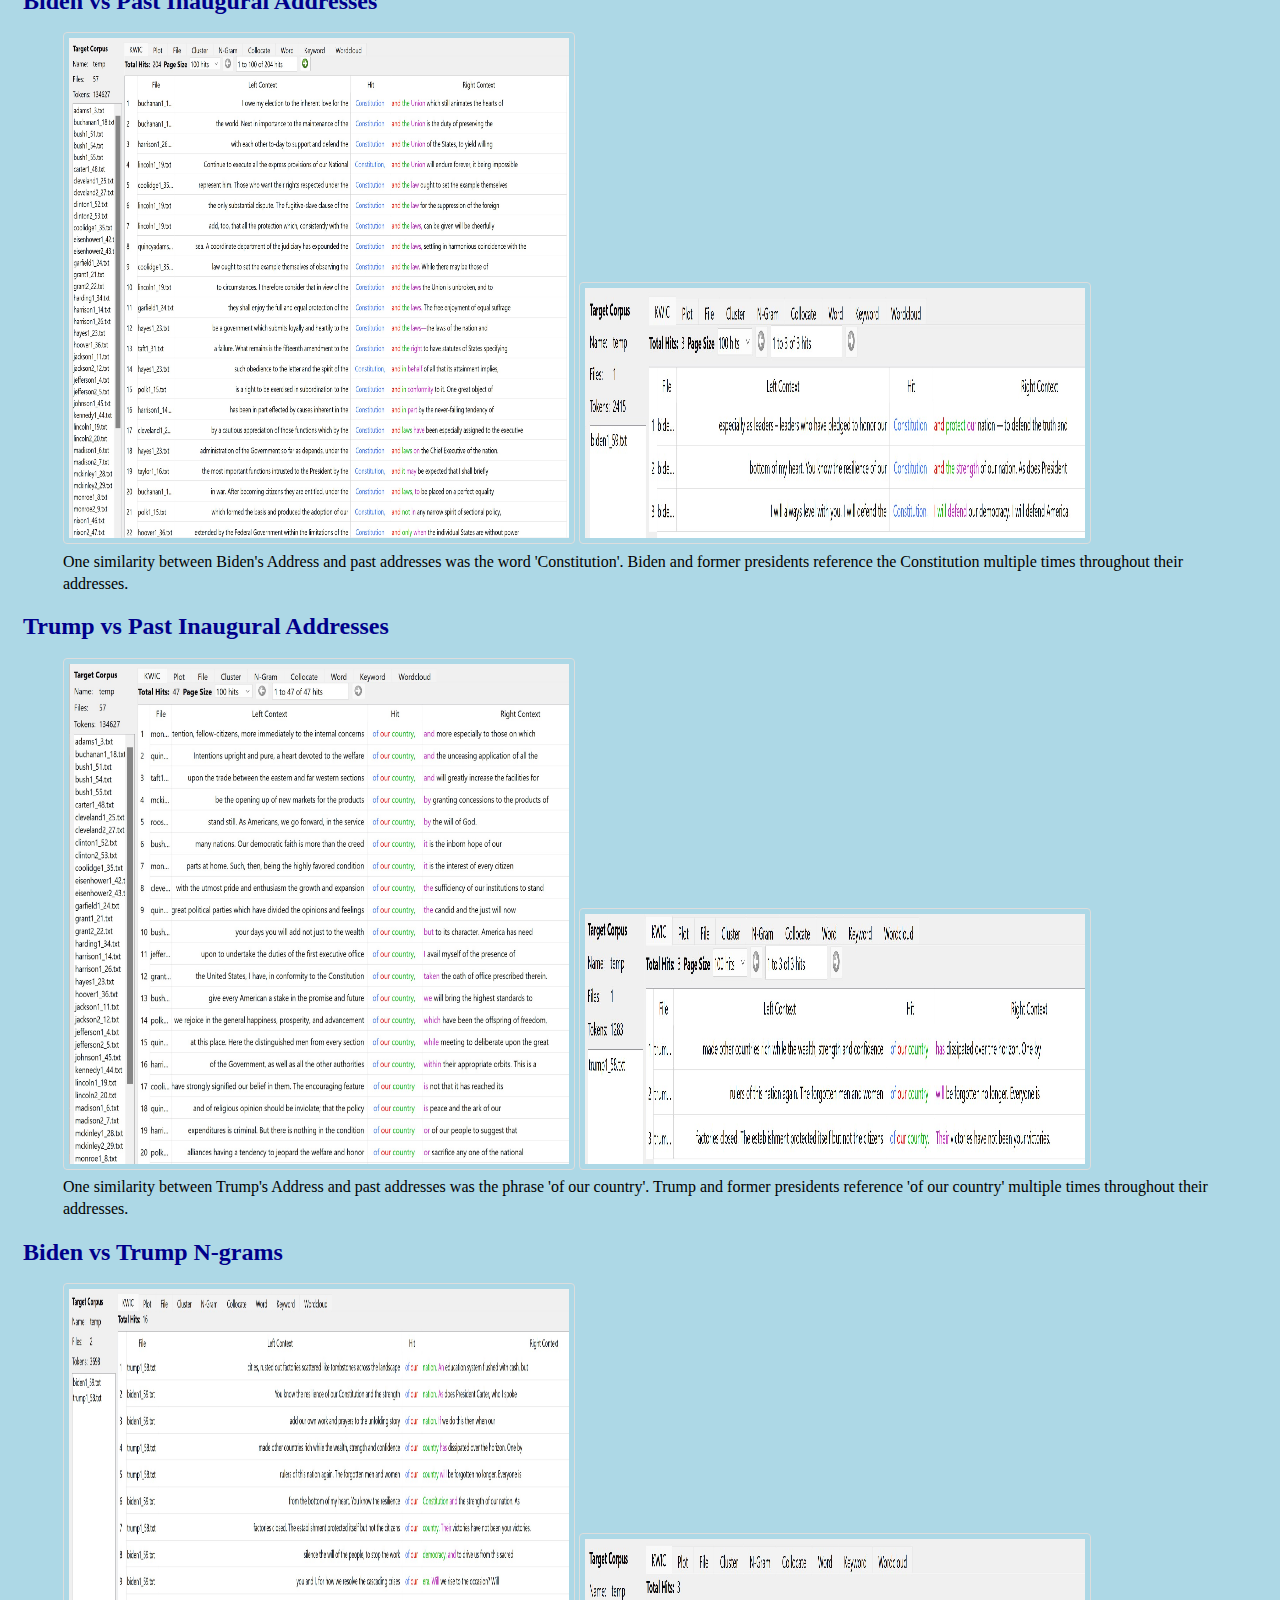
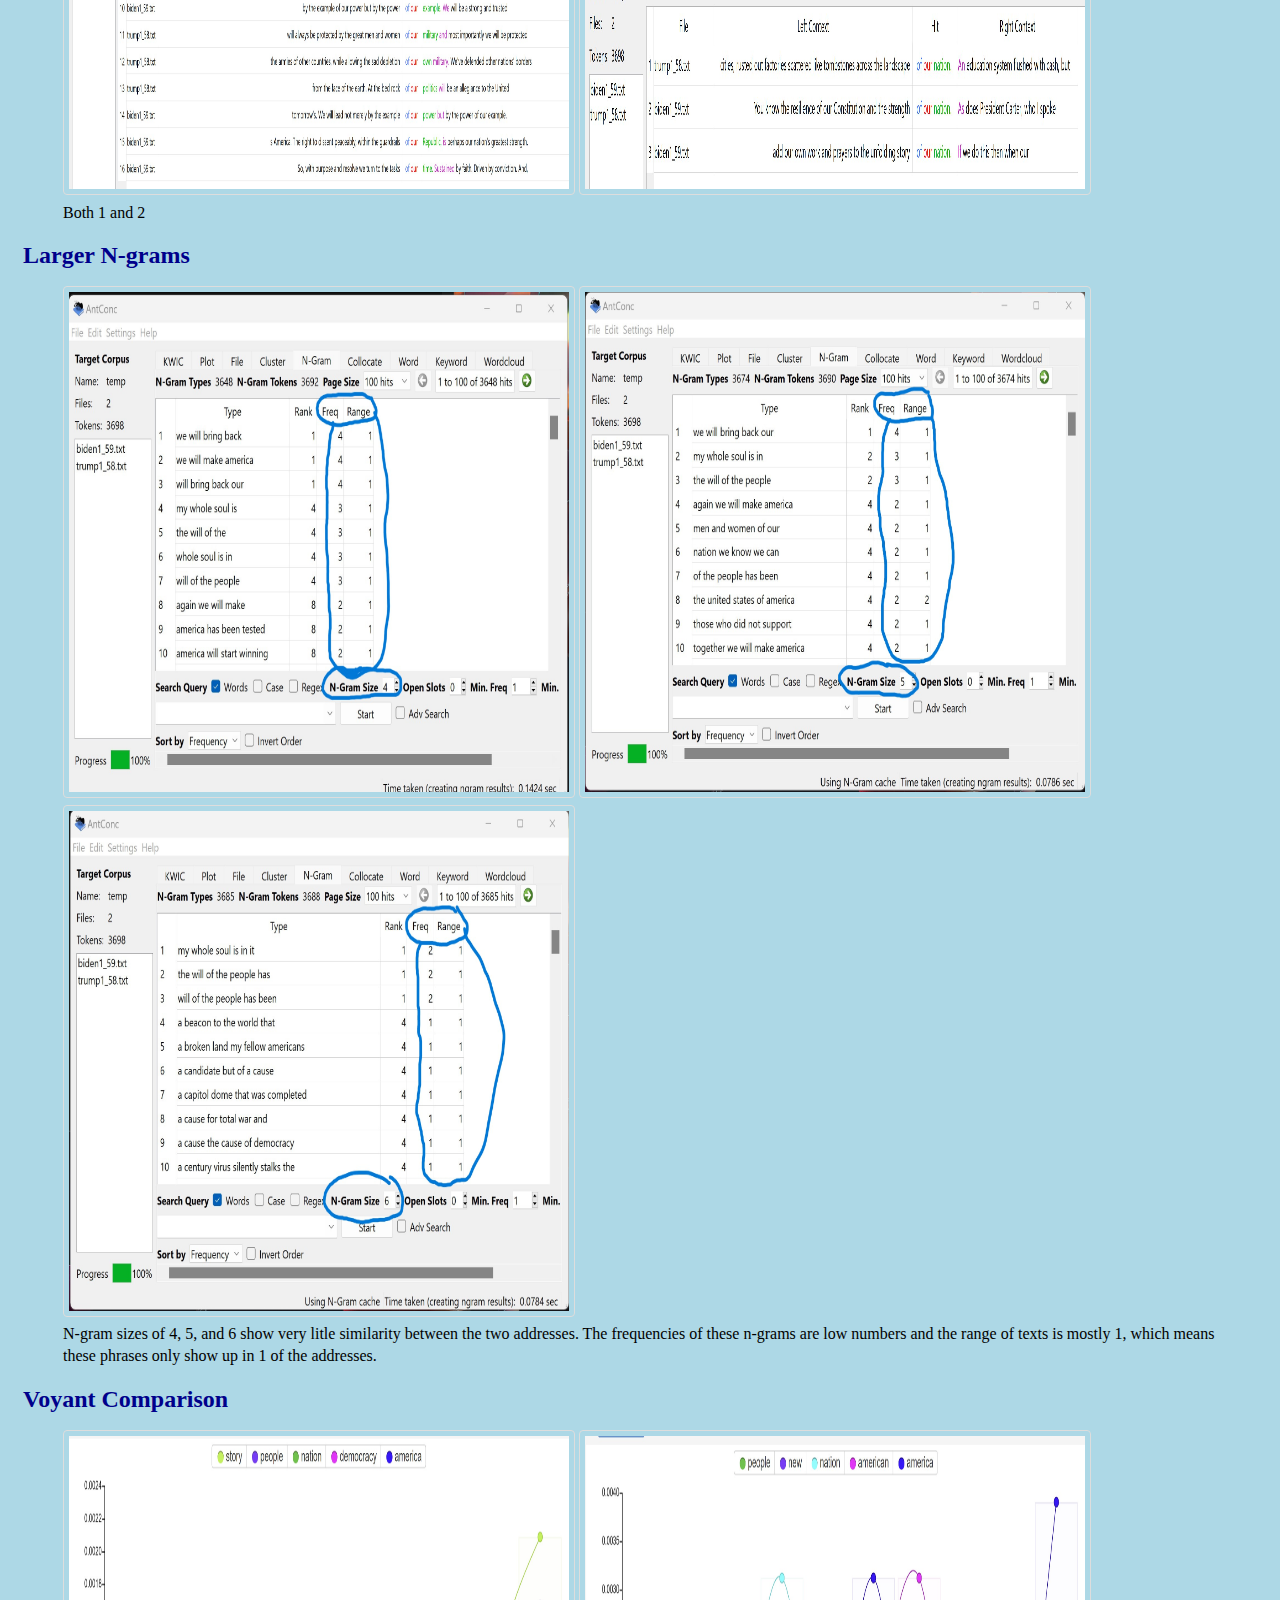
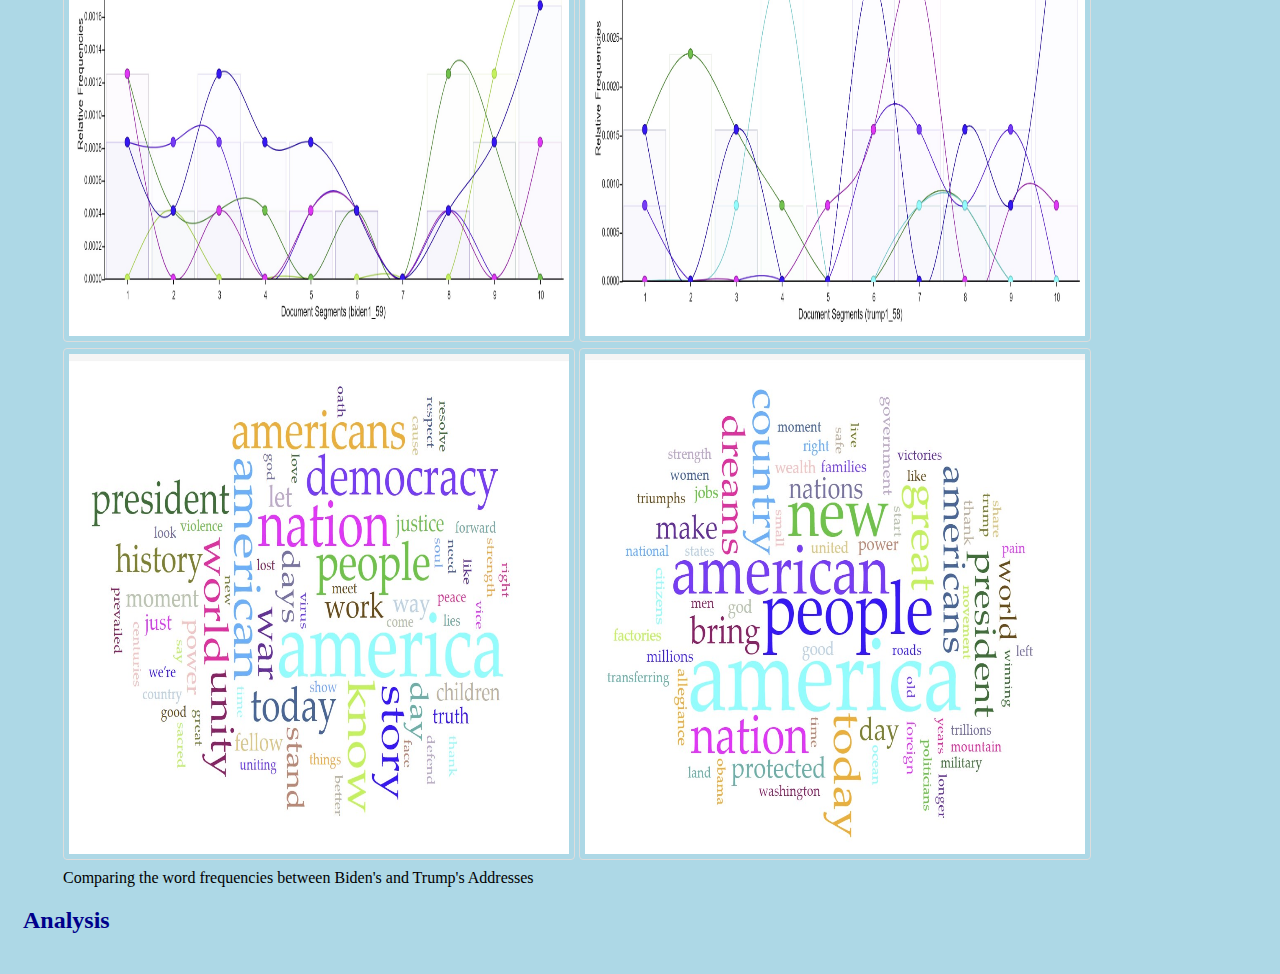
==== commit 92757bb3: "small edit" ====
--- a/docs/corpus.html
+++ b/docs/corpus.html
@@ -7,7 +7,7 @@
         <link rel="stylesheet" type="text/css" href="style.css"/>
         <style>
             img.ta{width:500px; height:500px;}
-            img.ba{width:600px; height:375px;}
+            img.ba{width:750px; height:250px;}
         </style>
     </head>
     <body>
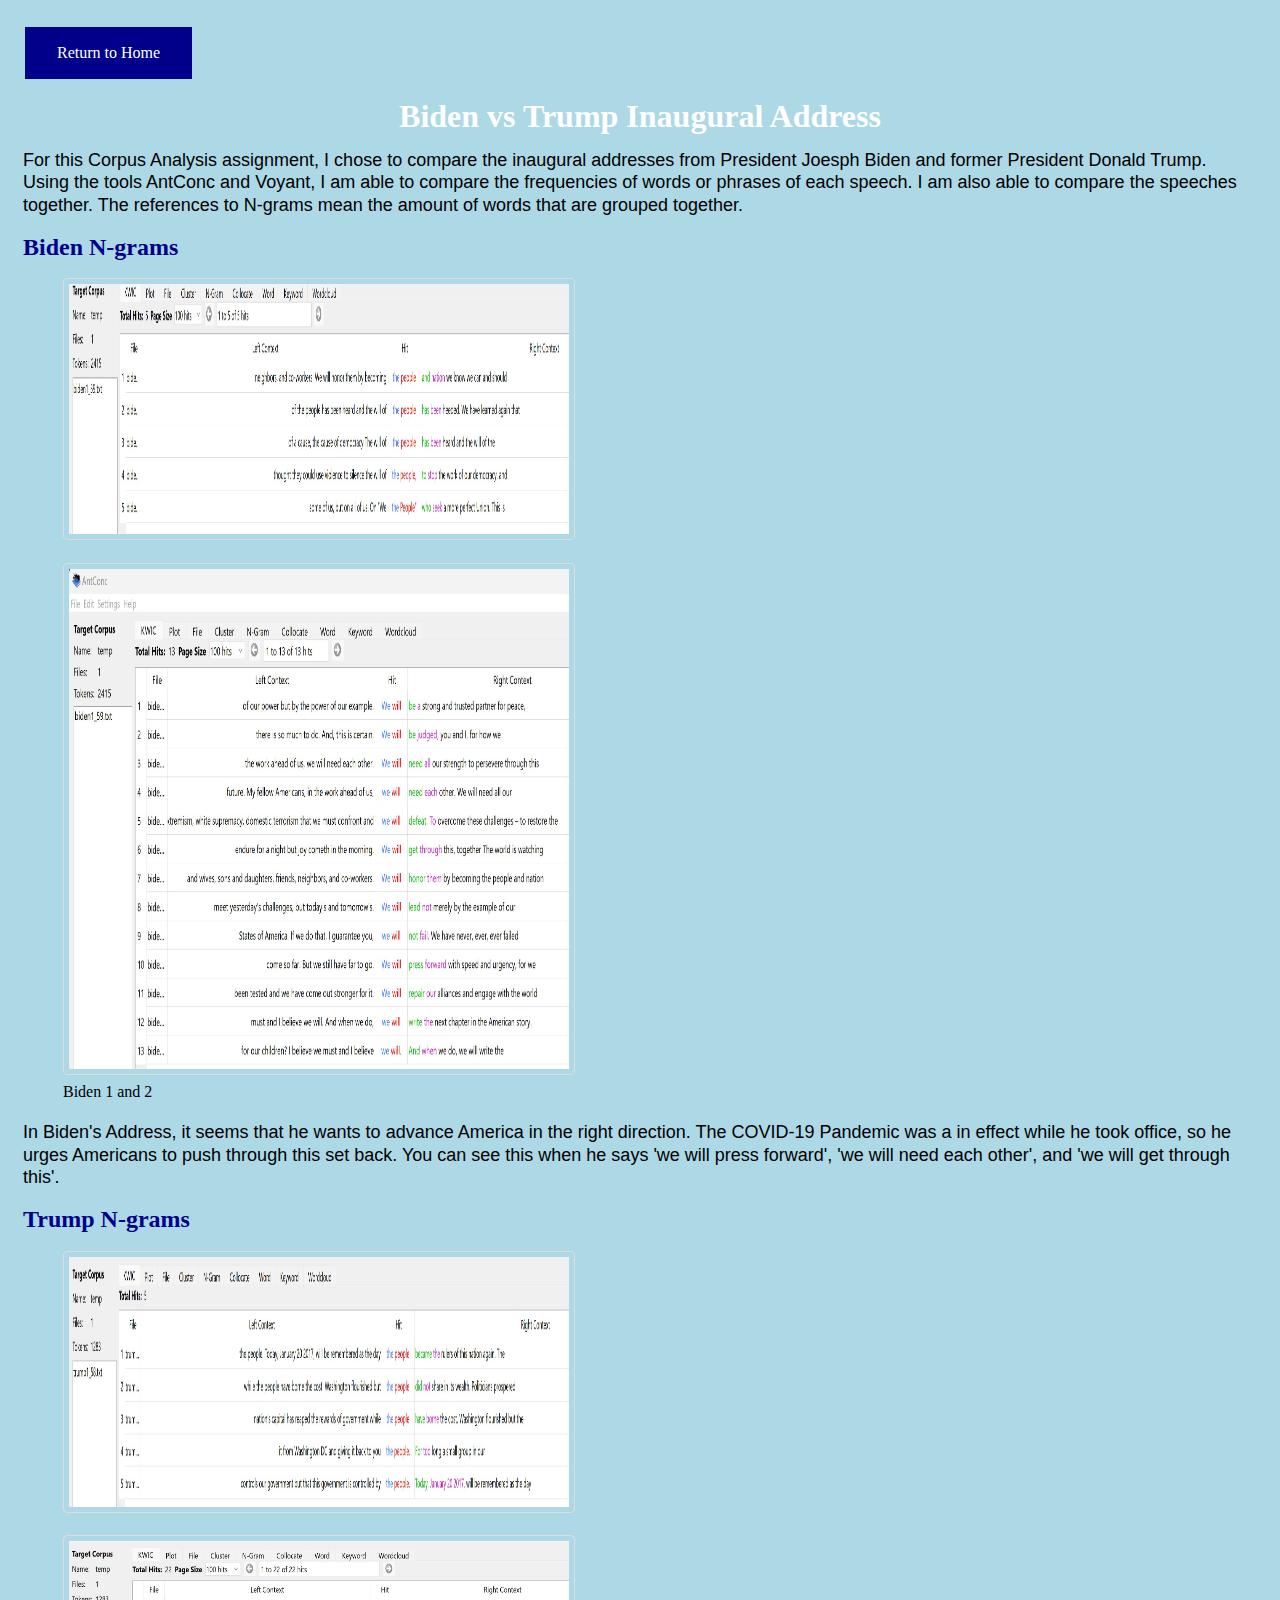
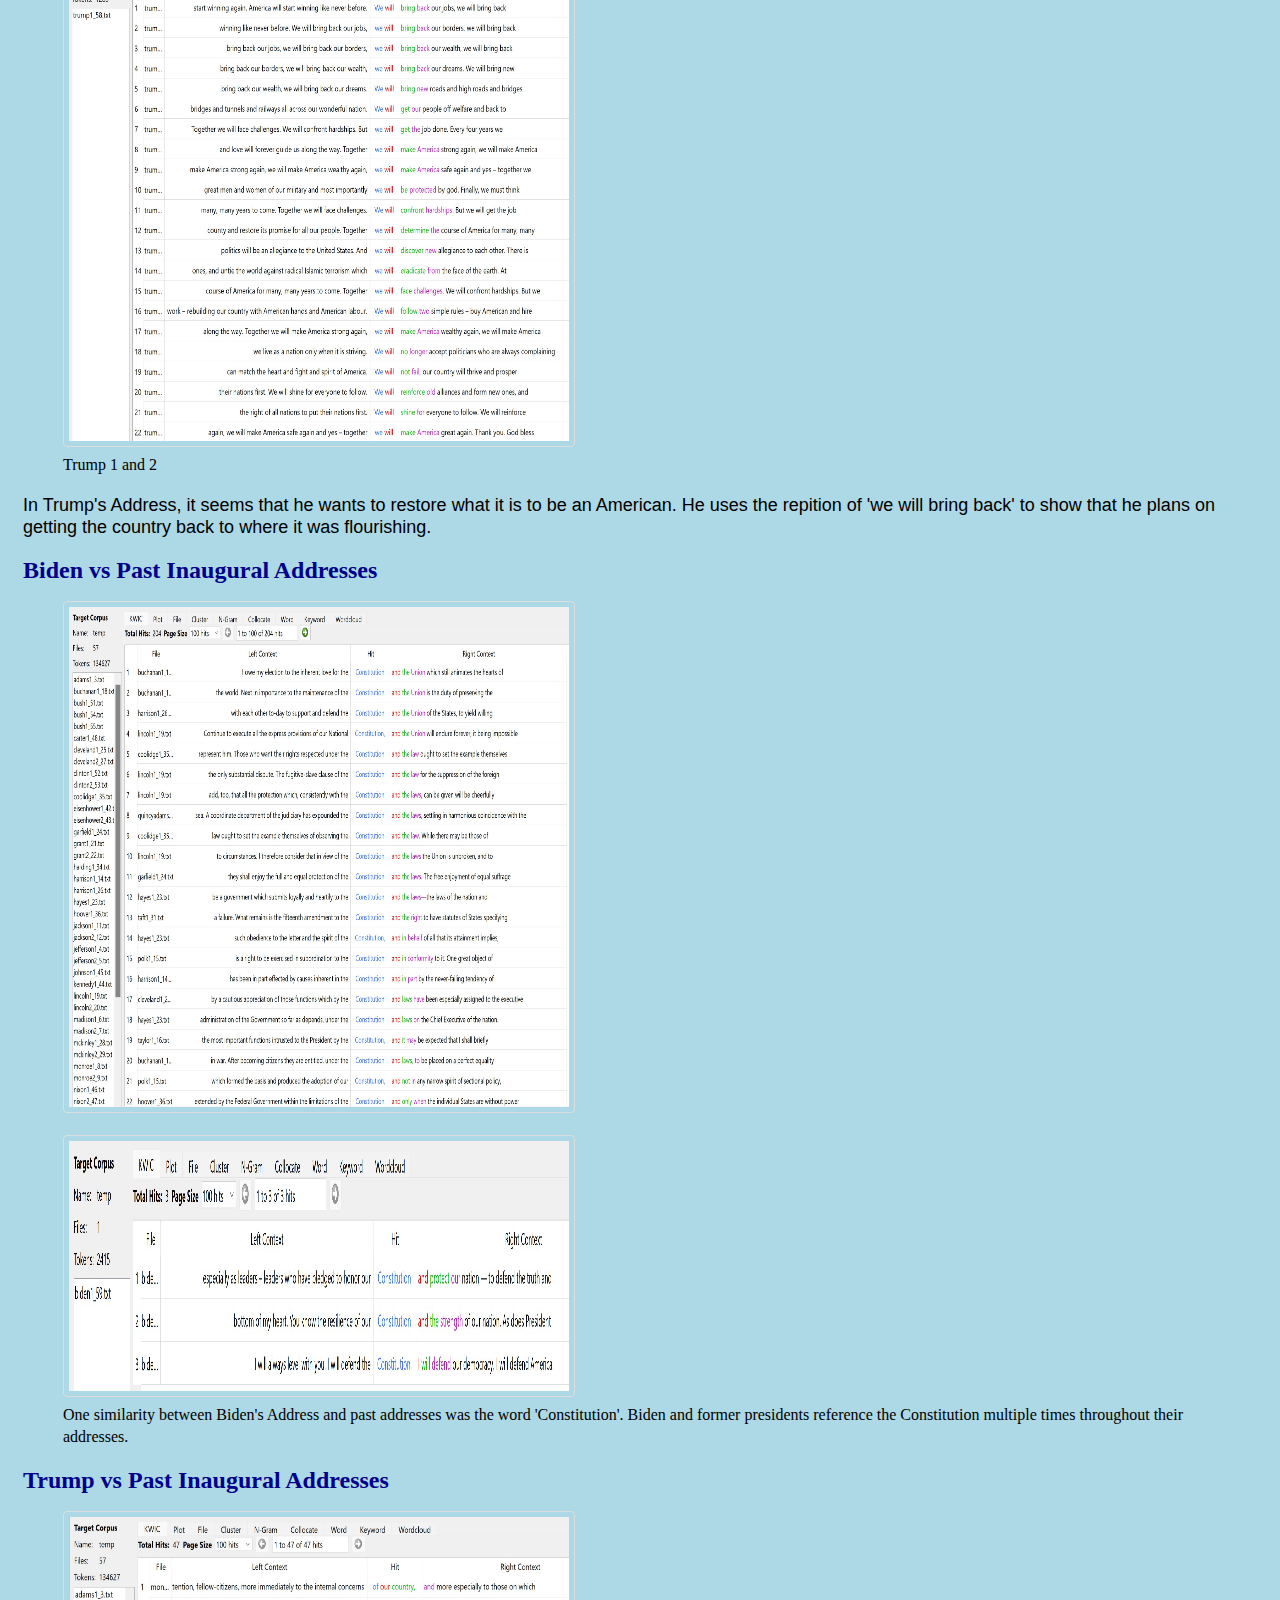
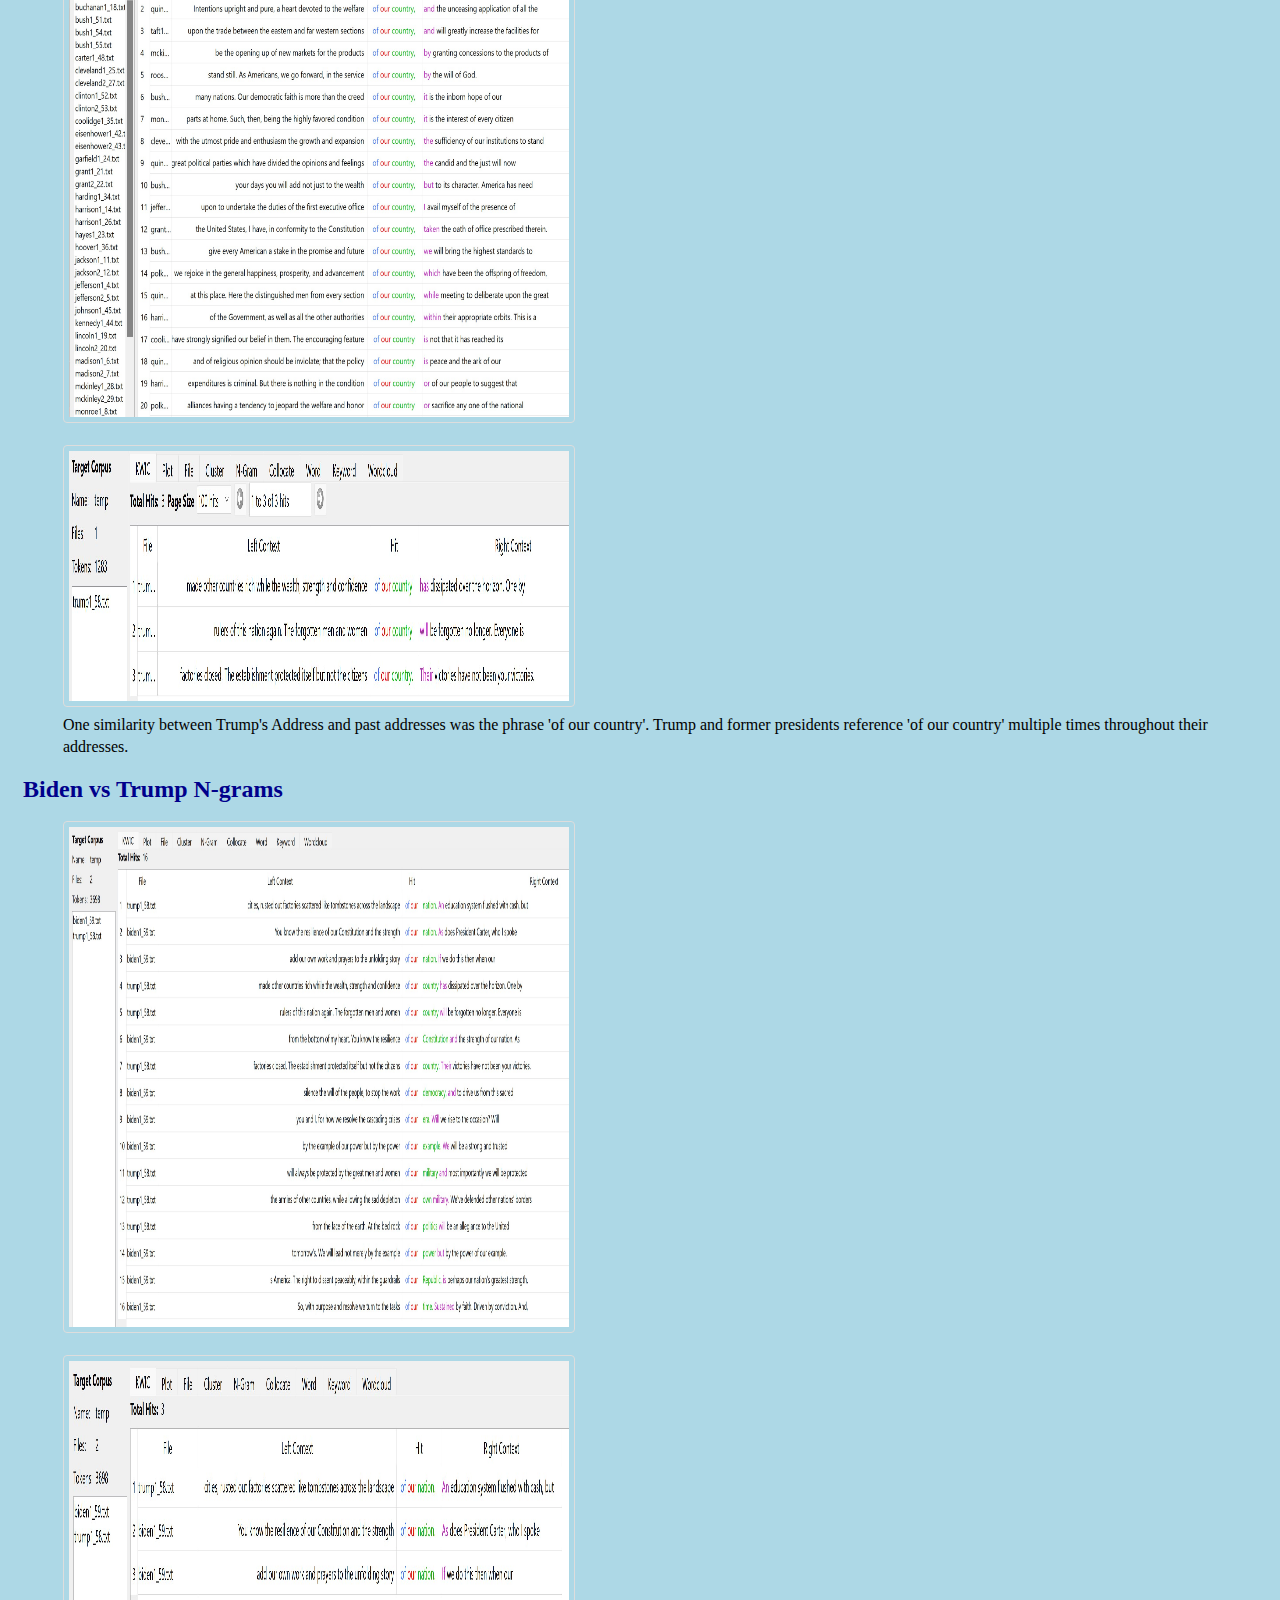
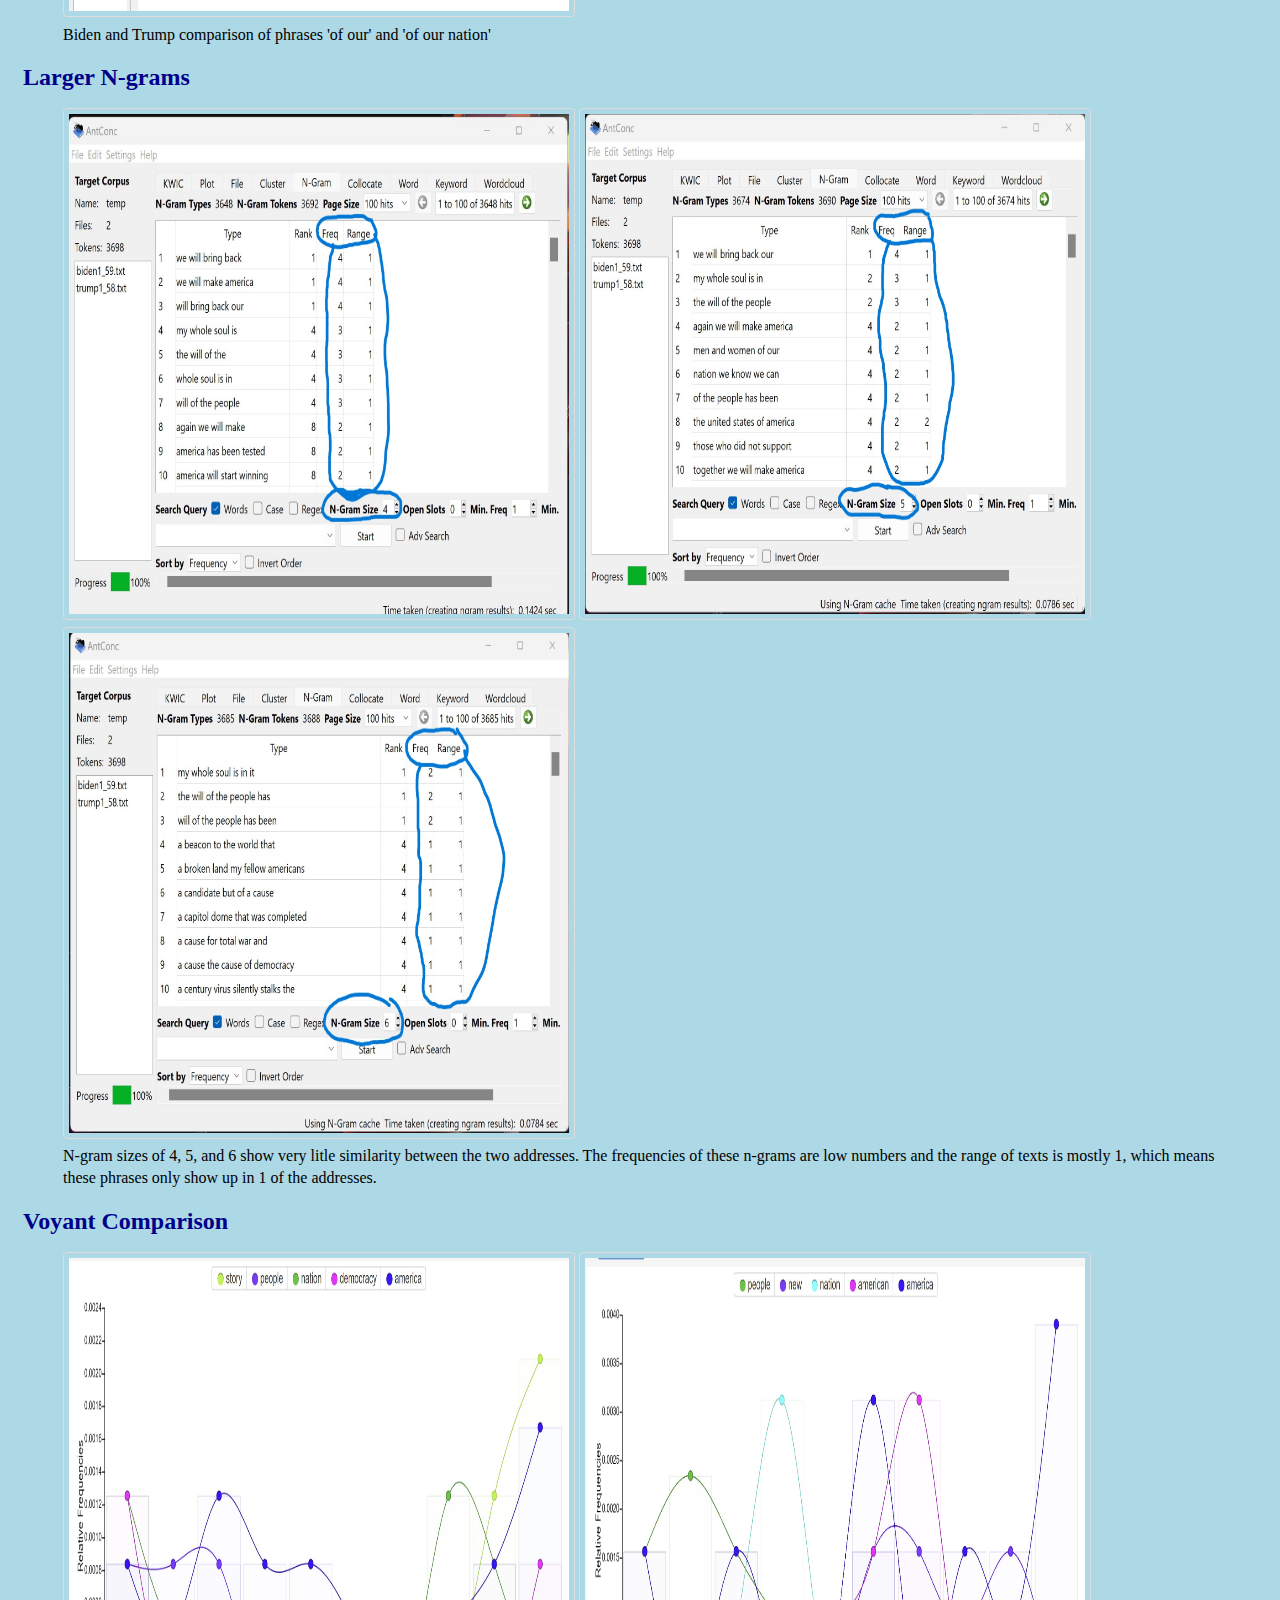
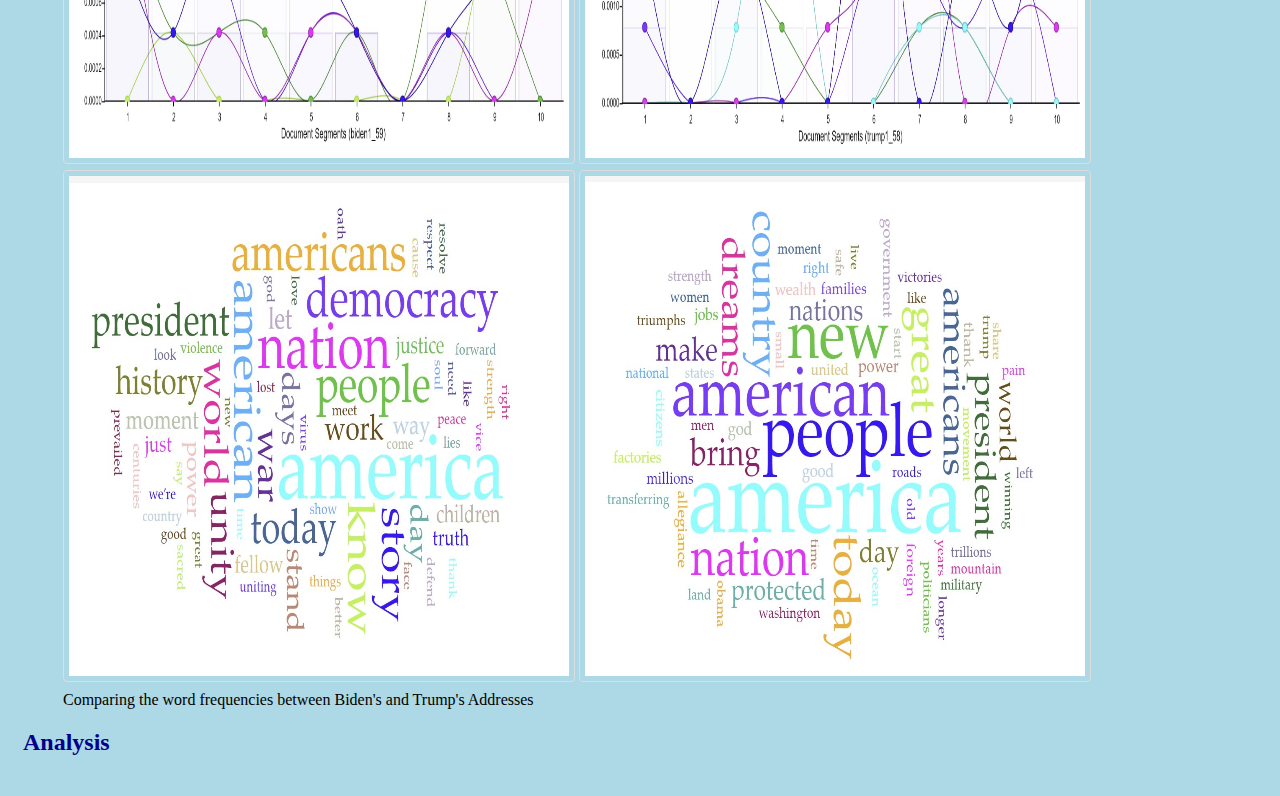
==== commit 5bfdf608: "photo arrangement" ====
--- a/docs/corpus.html
+++ b/docs/corpus.html
@@ -30,6 +30,8 @@
             <h2>Biden N-grams</h2>
                 <figure>
                     <img class="ba" src="images/biden_the_people.jpg" alt="Biden the people N-gram"/>
+                </figure>
+                <figure>
                     <img class="ta" src="images/biden_we_will.jpg" alt="Biden we will N-gram"/>  
                     <figcaption>Biden 1 and 2</figcaption>
                 </figure>
@@ -43,6 +45,8 @@
             <h2>Trump N-grams</h2>
             <figure>
                 <img class="ba" src="images/trump_the_people.jpg" alt="Trump the people N-gram"/>
+            </figure>
+            <figure>
                 <img class="ta" src="images/trump_we_will.jpg" alt="Trump we will N-gram"/>
                 <figcaption>Trump 1 and 2</figcaption>
             </figure>
@@ -56,6 +60,8 @@
             <h2>Biden vs Past Inaugural Addresses</h2>
             <figure>
                 <img class="ta" src="images/Constitution.jpg" alt="Past addresses - Constitution word cluster"/>
+            </figure>
+            <figure>
                 <img class="ba" src="images/biden_Constitution.jpg" alt="Biden - Constitution word cluster"/>
                 <figcaption>One similarity between Biden's Address and past addresses was the word 'Constitution'. 
                     Biden and former presidents reference the Constitution multiple times throughout their addresses.</figcaption>
@@ -63,6 +69,8 @@
             <h2>Trump vs Past Inaugural Addresses</h2>
             <figure>
                 <img class="ta" src="images/of_our_country.jpg" alt="Past addresses - of our country word cluster"/>
+            </figure>
+            <figure>
                 <img class="ba" src="images/trump_of_our_counrtuy.jpg" alt="Trump - of our country word cluster"/>
                 <figcaption>One similarity between Trump's Address and past addresses was the phrase 'of 
                 our country'. Trump and former presidents reference 'of our country' multiple times throughout their addresses.</figcaption>
@@ -73,8 +81,10 @@
             <h2>Biden vs Trump N-grams</h2>
             <figure>
                 <img class="ta" src="images/of_our.jpg" alt="Both of our N-gram"/>
+            </figure>
+            <figure>
                 <img class="ba" src="images/of_our_nation.jpg" alt="Both of our nation N-gram"/>
-                <figcaption>Both 1 and 2</figcaption>
+                <figcaption>Biden and Trump comparison of phrases 'of our' and 'of our nation'</figcaption>
             </figure>
             <h2>Larger N-grams</h2>
             <figure>
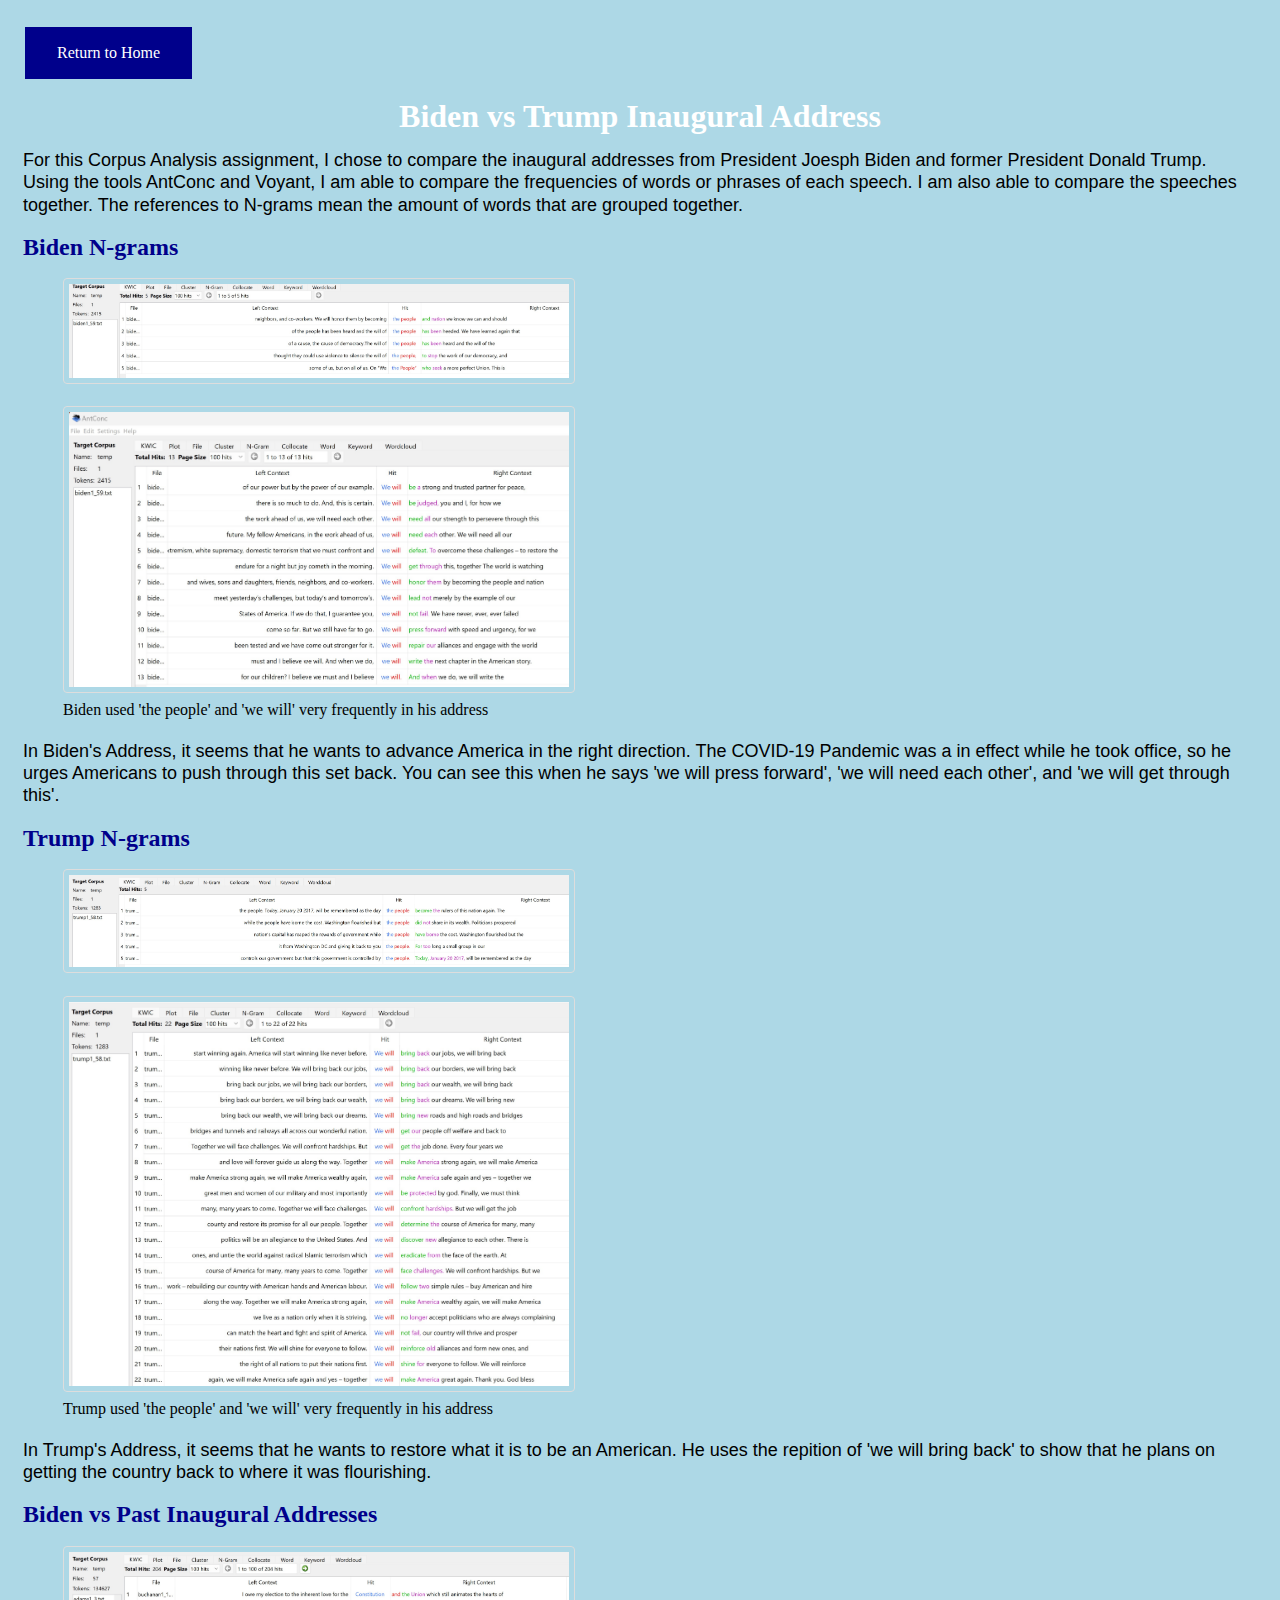
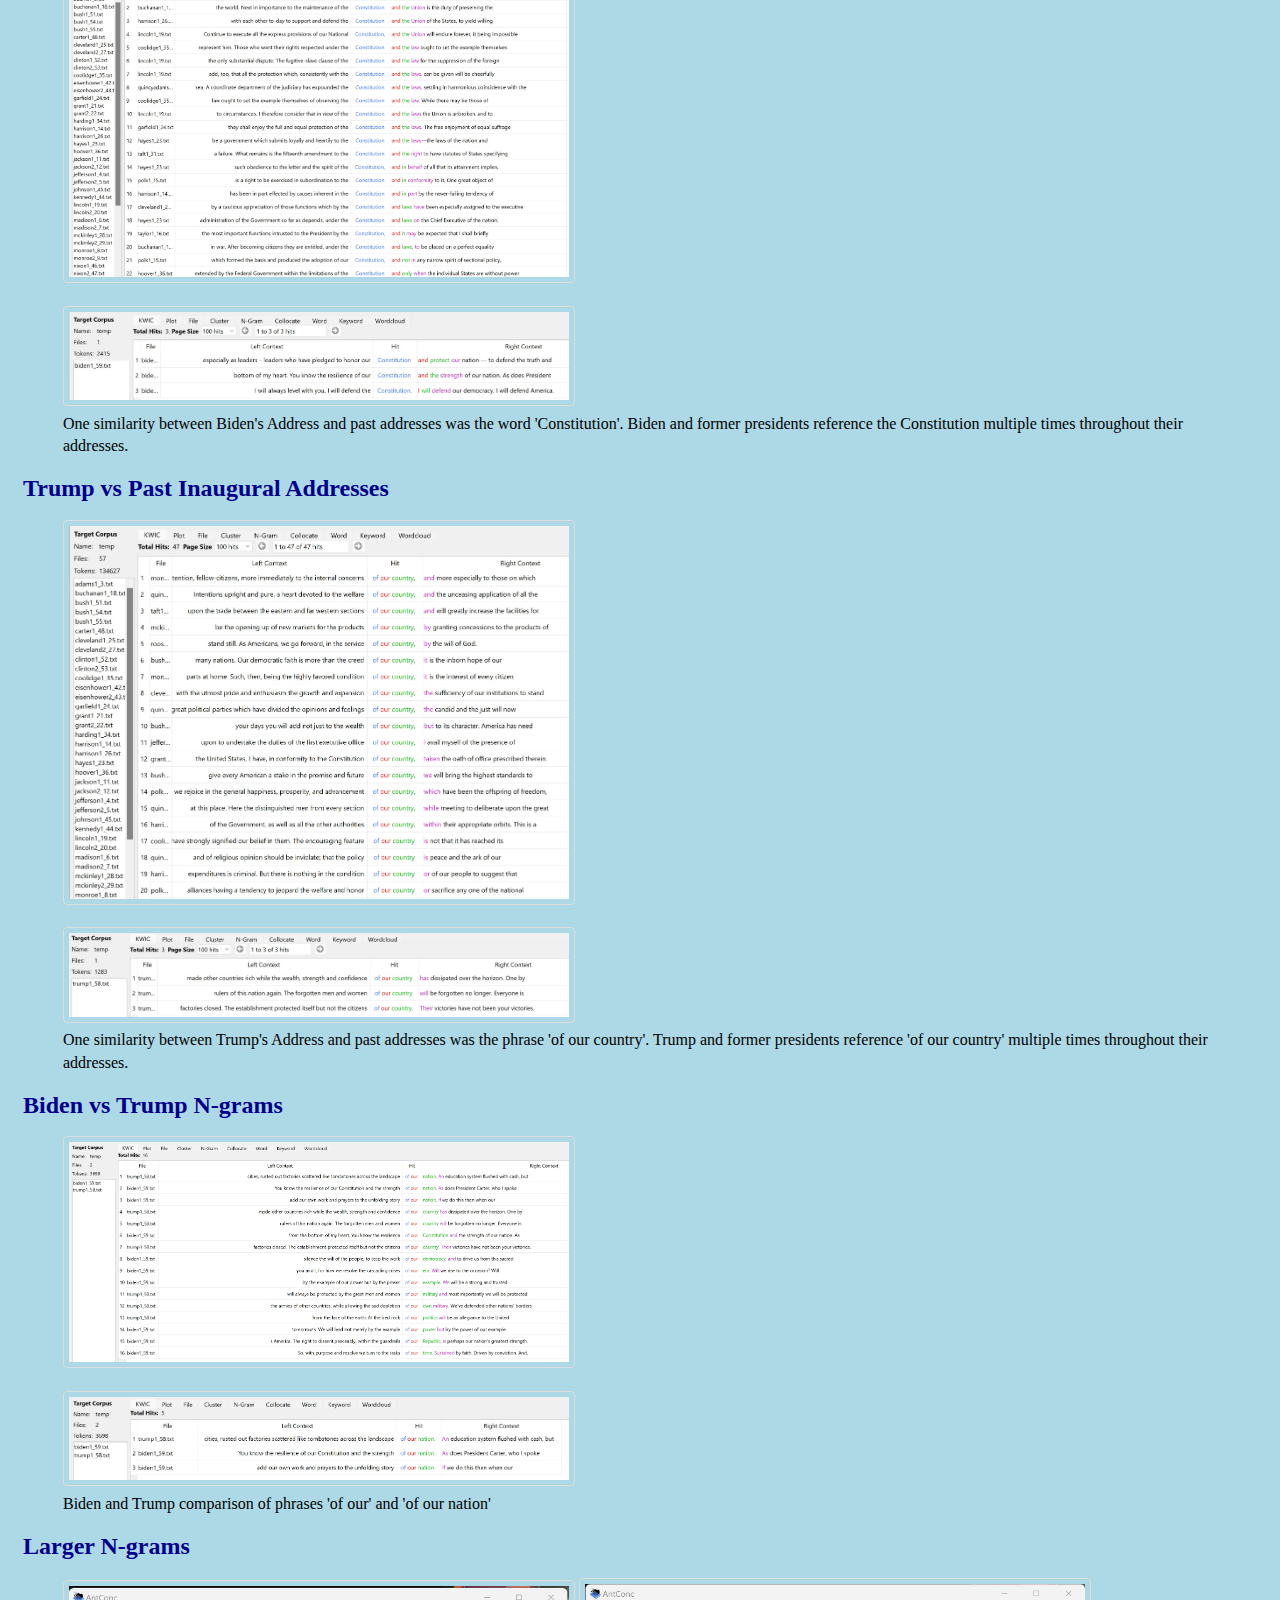
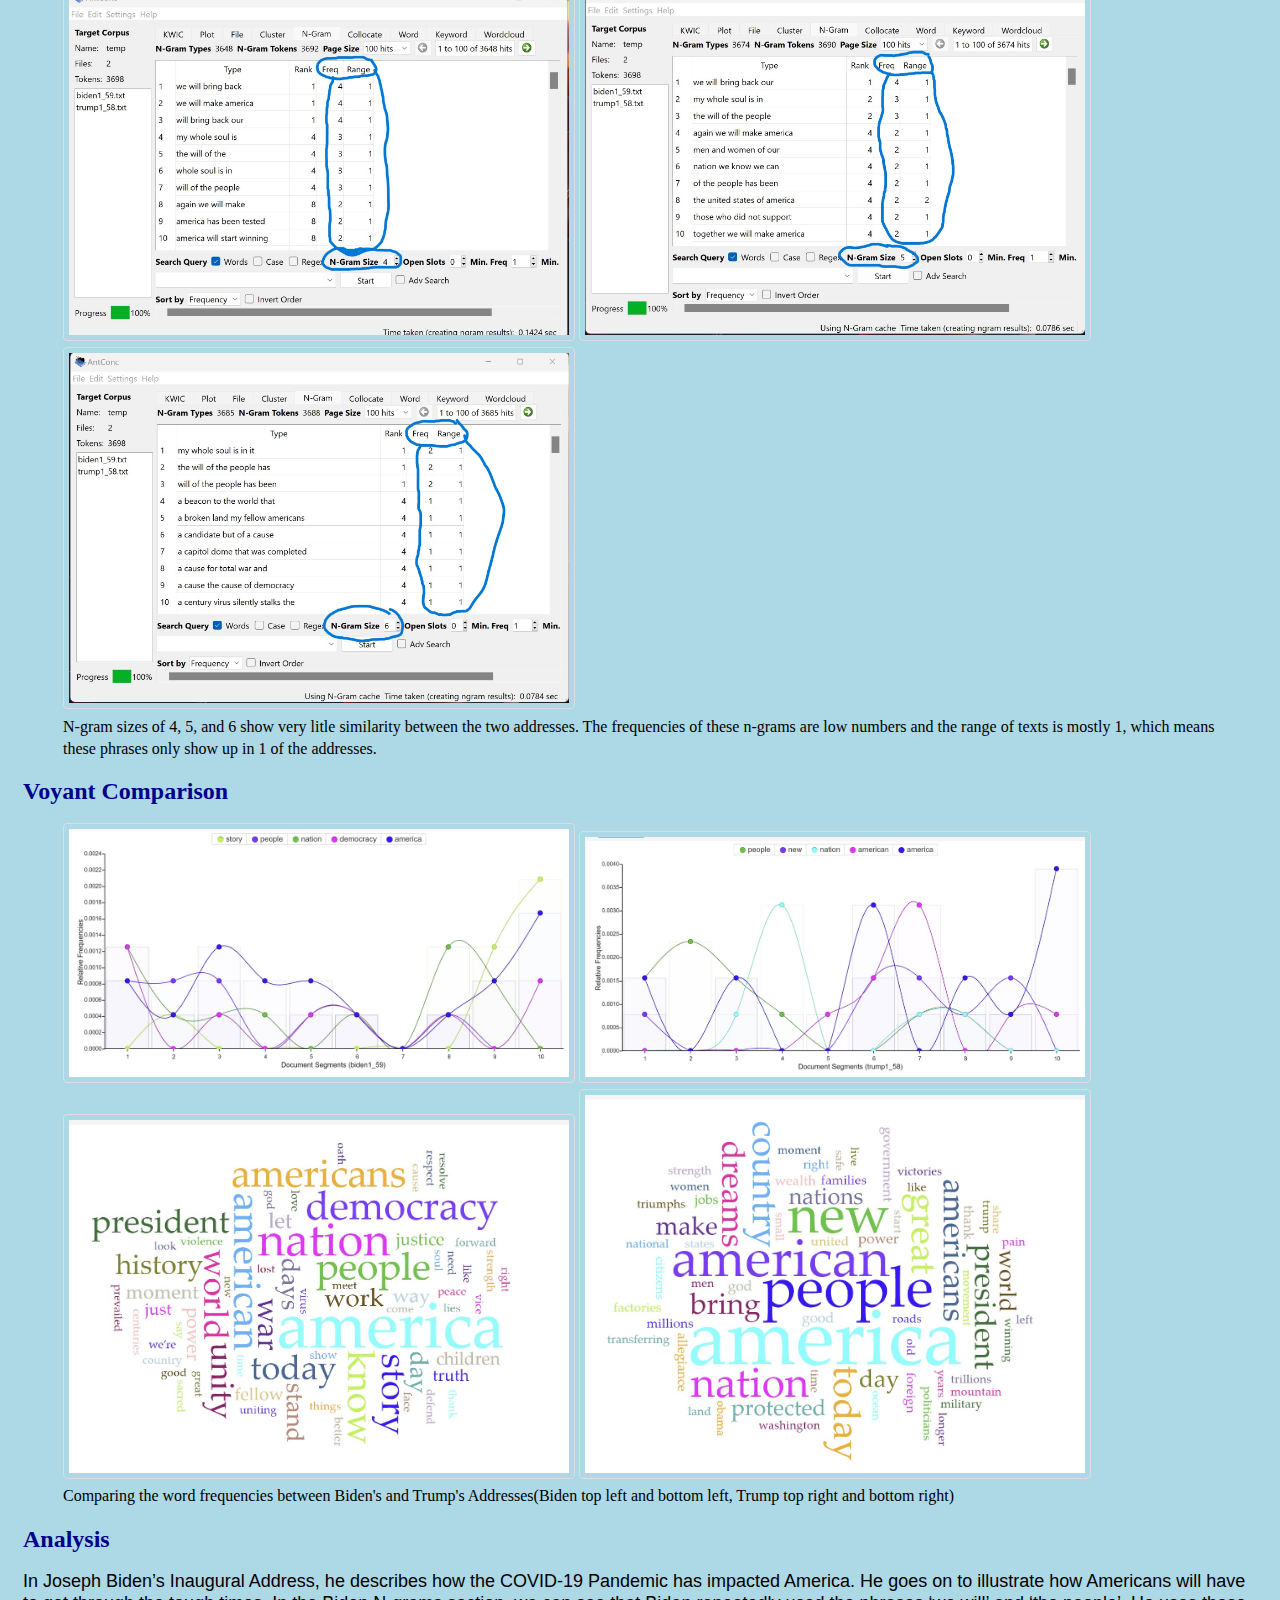
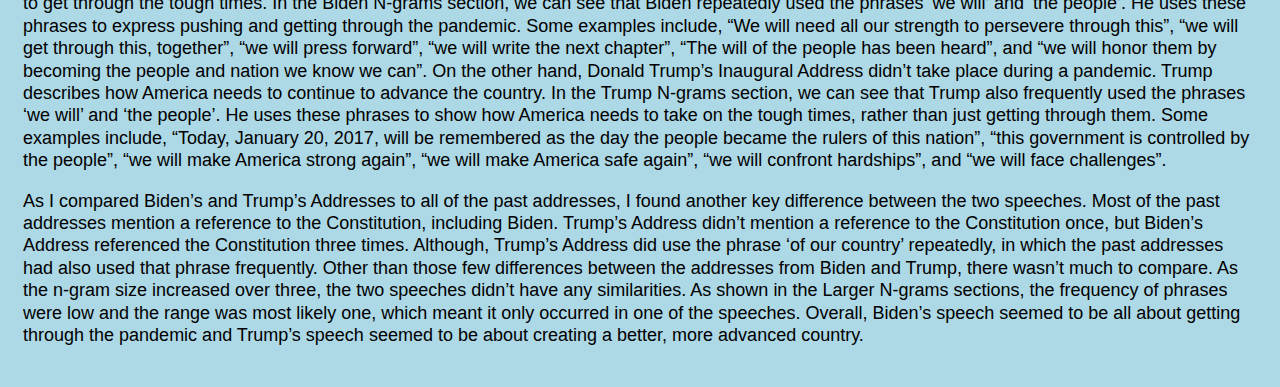
==== commit 18b58179: "analysis added" ====
--- a/docs/corpus.html
+++ b/docs/corpus.html
@@ -6,8 +6,8 @@
         <meta name="viewport" content="width=device-width, initial-scale=1.0"/>
         <link rel="stylesheet" type="text/css" href="style.css"/>
         <style>
-            img.ta{width:500px; height:500px;}
-            img.ba{width:750px; height:250px;}
+            img.ta{width:500px; height:auto;}
+            img.ba{width:80%; height:auto;}
         </style>
     </head>
     <body>
@@ -33,7 +33,7 @@
                 </figure>
                 <figure>
                     <img class="ta" src="images/biden_we_will.jpg" alt="Biden we will N-gram"/>  
-                    <figcaption>Biden 1 and 2</figcaption>
+                    <figcaption>Biden used 'the people' and 'we will' very frequently in his address</figcaption>
                 </figure>
             <p>
                 In Biden's Address, it seems that he wants to advance America in the right 
@@ -48,7 +48,7 @@
             </figure>
             <figure>
                 <img class="ta" src="images/trump_we_will.jpg" alt="Trump we will N-gram"/>
-                <figcaption>Trump 1 and 2</figcaption>
+                <figcaption>Trump used 'the people' and 'we will' very frequently in his address</figcaption>
             </figure>
             <p>In Trump's Address, it seems that he wants to restore what it is to be an American.
                 He uses the repition of 'we will bring back' to show that he plans on getting the 
@@ -104,7 +104,8 @@
                 <img class="ta" src="images/trumpGraph.jpg" alt="Voyant Trump Graph"/>
                 <img class="ta" src="images/bidenCirrus.jpg" alt="Biden Word Cluster"/>
                 <img class="ta" src="images/trumpCirrus.jpg" alt="Trump Word Cluster"/>
-                <figcaption>Comparing the word frequencies between Biden's and Trump's Addresses</figcaption>
+                <figcaption>Comparing the word frequencies between Biden's and Trump's Addresses(Biden top left and bottom left, Trump
+                top right and bottom right)</figcaption>
             </figure>
             <p></p>
         </section>
@@ -112,7 +113,29 @@
         <section>
             <h2>Analysis</h2>
             <p>
-                
+                In Joseph Biden’s Inaugural Address, he describes how the COVID-19 Pandemic has impacted America. 
+                He goes on to illustrate how Americans will have to get through the tough times. In the Biden N-grams section,
+                we can see that Biden repeatedly used the phrases ‘we will’ and ‘the people’. He uses these phrases to express
+                pushing and getting through the pandemic. Some examples include, “We will need all our strength to persevere
+                through this”, “we will get through this, together”, “we will press forward”, “we will write the next chapter”,
+                “The will of the people has been heard”, and “we will honor them by becoming the people and nation we know we can”. 
+                On the other hand, Donald Trump’s Inaugural Address didn’t take place during a pandemic. Trump describes how America
+                needs to continue to advance the country. In the Trump N-grams section, we can see that Trump also frequently used 
+                the phrases ‘we will’ and ‘the people’. He uses these phrases to show how America needs to take on the tough times,
+                rather than just getting through them. Some examples include, “Today, January 20, 2017, will be remembered as the day
+                the people became the rulers of this nation”, “this government is controlled by the people”, “we will make America 
+                strong again”, “we will make America safe again”, “we will confront hardships”, and “we will face challenges”. 
+            </p>
+            <p>
+                As I compared Biden’s and Trump’s Addresses to all of the past addresses, I found another key difference between 
+                the two speeches. Most of the past addresses mention a reference to the Constitution, including Biden. Trump’s Address
+                didn’t mention a reference to the Constitution once, but Biden’s Address referenced the Constitution three times.
+                Although, Trump’s Address did use the phrase ‘of our country’ repeatedly, in which the past addresses had also used 
+                that phrase frequently. Other than those few differences between the addresses from Biden and Trump, there wasn’t 
+                much to compare. As the n-gram size increased over three, the two speeches didn’t have any similarities. As shown in 
+                the Larger N-grams sections, the frequency of phrases were low and the range was most likely one, which meant it only 
+                occurred in one of the speeches. Overall, Biden’s speech seemed to be all about getting through the pandemic and Trump’s 
+                speech seemed to be about creating a better, more advanced country.
             </p>
         </section>
     
